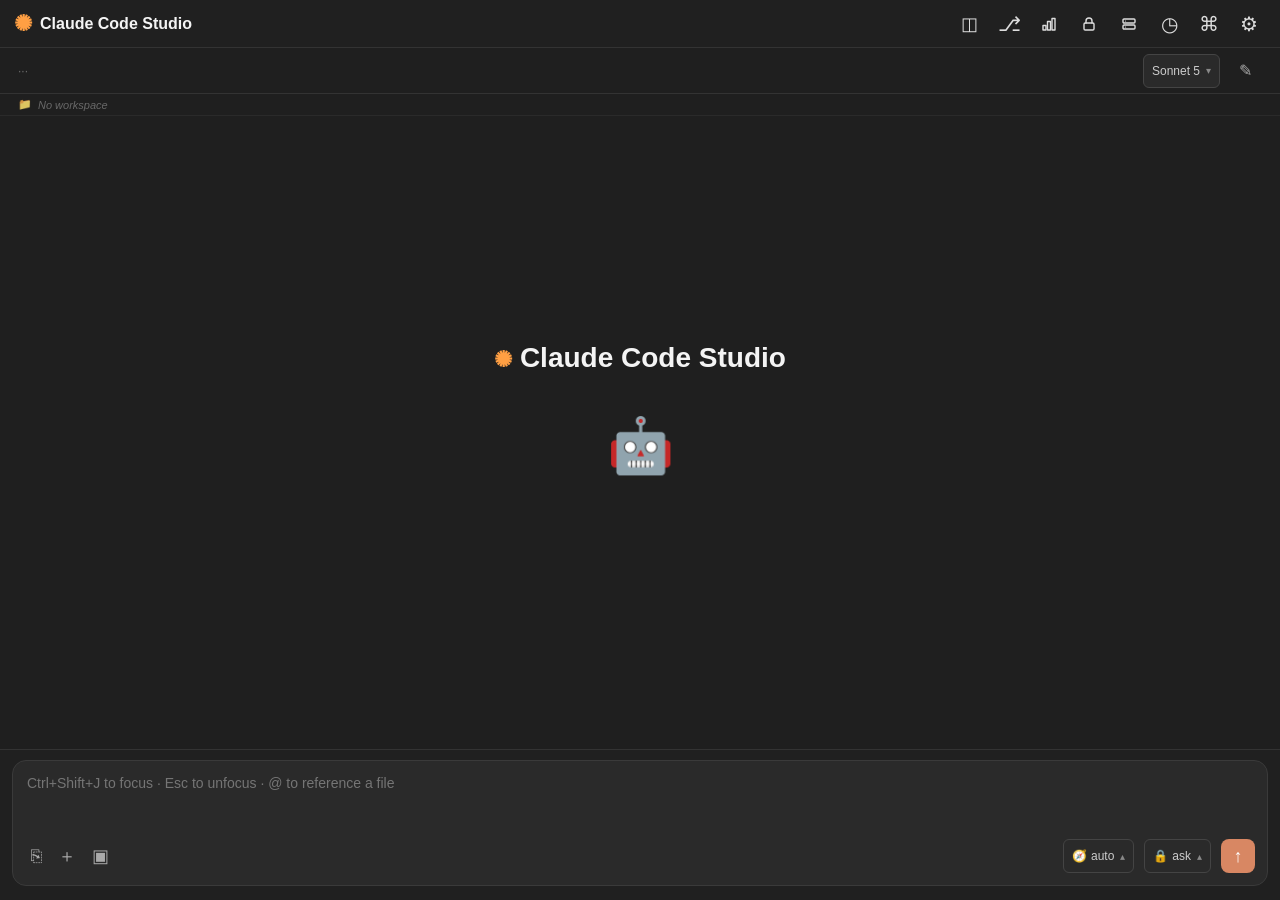
==== ClaudeStudioExtension/Ui/index.html @ 0216c27f "feat(editor+ui): editor action submenu and background-task checks Two user-requested features (issue" ====
﻿<!DOCTYPE html>
<html>
<head>
    <meta charset="utf-8" />
    <title>Claude Code Studio</title>
    <link rel="stylesheet" href="styles.css" />
    <link rel="stylesheet" href="highlight.css" />
</head>

<body>
    <div class="app">
        <div class="topbar">
            <div class="brand">
                <span class="logo">✺</span>
                <span>Claude Code Studio</span>
            </div>

            <div class="topbar-right">
                <div class="actions">
                    <button class="action-btn" id="btn-layout" title="Toggle layout" onclick="toggleLayout()">◫</button>
                    <button class="action-btn" id="btn-diff" title="Git diff" onclick="openDiffModal()">⎇</button>
                    <button class="action-btn" id="btn-usage" title="Usage & cost" onclick="openUsageWindow()">
                        <svg viewBox="0 0 16 16" width="16" height="16" fill="none" stroke="currentColor" stroke-width="1.4" stroke-linejoin="round">
                            <rect x="2" y="9.5"  width="3" height="4.5"/>
                            <rect x="6.5" y="5.5" width="3" height="8.5"/>
                            <rect x="11" y="2.5" width="3" height="11.5"/>
                        </svg>
                    </button>
                    <button class="action-btn" id="btn-trusted" title="Trusted workspaces" onclick="openTrustedWorkspacesModal()">
                        <svg viewBox="0 0 16 16" width="16" height="16" fill="none" stroke="currentColor" stroke-width="1.4" stroke-linecap="round" stroke-linejoin="round">
                            <rect x="3" y="7" width="10" height="7" rx="1.2"/>
                            <path d="M 5 7 V 5 a 3 3 0 0 1 6 0 V 7"/>
                        </svg>
                    </button>
                    <button class="action-btn" id="btn-mcp" title="MCP servers" onclick="openMcpWindow()">
                        <svg viewBox="0 0 16 16" width="16" height="16" fill="none" stroke="currentColor" stroke-width="1.4" stroke-linecap="round" stroke-linejoin="round">
                            <rect x="2" y="3" width="12" height="4" rx="1"/>
                            <rect x="2" y="9" width="12" height="4" rx="1"/>
                            <circle cx="4.5" cy="5" r="0.6" fill="currentColor" stroke="none"/>
                            <circle cx="4.5" cy="11" r="0.6" fill="currentColor" stroke="none"/>
                        </svg>
                    </button>
                    <div class="cmd-wrap" id="history-wrap">
                        <button class="action-btn" title="Session history" onclick="toggleHistory()">◷</button>
                        <div class="cmd-menu" id="history-menu">
                            <div class="cmd-section history-section-header">
                                <span>Previous sessions</span>
                                <span class="history-count" id="history-count"></span>
                            </div>
                            <div class="history-filter">
                                <input type="text" id="history-search" placeholder="Filter…" oninput="filterHistory()" />
                                <label class="history-toggle">
                                    <input type="checkbox" id="history-show-all" onchange="onShowAllToggle()" />
                                    <span>all projects</span>
                                </label>
                            </div>
                            <div id="history-list"><div class="cmd-item" style="color:#555;font-family:inherit">Loading…</div></div>
                            <div class="history-footer" id="history-footer"></div>
                        </div>
                    </div>
                </div>
                <div class="cmd-wrap" id="cmd-wrap">
                    <button class="cmd-trigger" title="Commands" onclick="toggleCmdMenu()">⌘</button>
                    <div class="cmd-menu" id="cmd-menu">
                        <div class="cmd-section">Built-in</div>
                        <div class="cmd-item" onclick="runCommand('/model')">/model</div>
                        <div class="cmd-item" onclick="runCommand('/usage')">/usage</div>
                        <div class="cmd-item" onclick="runCommand('/compact')">/compact</div>
                        <div class="cmd-item" onclick="runCommand('/review')">/review</div>
                        <div class="cmd-item" onclick="runCommand('/clear')">/clear</div>
                        <div id="project-cmds" style="display:none">
                            <div class="cmd-divider"></div>
                            <div class="cmd-section">Project commands</div>
                            <div id="project-cmd-list" class="slash-cmd-list"></div>
                        </div>
                        <div id="user-cmds" style="display:none">
                            <div class="cmd-divider"></div>
                            <div class="cmd-section">User commands</div>
                            <div id="user-cmd-list" class="slash-cmd-list"></div>
                        </div>
                        <div id="skill-cmds" style="display:none">
                            <div class="cmd-divider"></div>
                            <div class="cmd-section">Skills</div>
                            <div id="skill-cmd-list" class="slash-cmd-list"></div>
                        </div>
                        <div class="cmd-divider"></div>
                        <div class="cmd-section">Local</div>
                        <div class="cmd-item" onclick="requestContextUsage()">◔ Context usage</div>
                        <div class="cmd-item" onclick="requestMcpStatus()">🔌 MCP status</div>
                        <div class="cmd-item" onclick="requestBuildErrors()">🔨 Send build errors</div>
                        <div class="cmd-item" onclick="checkBackgroundTasks()">⏱ Check background tasks</div>
                        <div class="cmd-item" onclick="requestDoctor()">🩺 Doctor</div>
                        <div class="cmd-item" onclick="reauthenticate()">🔑 Re-authenticate…</div>
                        <div class="cmd-item" onclick="openSideQuestionCard()">💬 Side question</div>
                        <div class="cmd-item" onclick="exportChatToMarkdown()">⤓ Export to Markdown</div>
                        <div class="cmd-divider"></div>
                        <div class="cmd-section">Custom</div>
                        <div id="custom-cmd-list"></div>
                        <div class="cmd-item cmd-add" onclick="openAddCommand()">＋ Add command…</div>
                    </div>
                </div>
                <div class="cmd-wrap" id="settings-wrap">
                    <button class="cmd-trigger" title="Settings" onclick="toggleSettings()">⚙</button>
                    <div class="cmd-menu settings-menu" id="settings-menu">
                        <div class="settings-search-wrap">
                            <input type="text" id="settings-search" class="settings-input settings-search" placeholder="Search settings…"
                                oninput="filterSettings()"
                                onkeydown="if(event.key==='Escape'&&this.value){event.stopPropagation();this.value='';filterSettings();}" />
                            <button type="button" class="settings-input-clear settings-search-clear" title="Clear" onclick="clearSettingsSearch()">✕</button>
                        </div>
                        <div class="settings-search-empty" id="settings-search-empty" hidden>No matching settings</div>
                        <div class="cmd-section">Appearance</div>
                        <div class="settings-row">
                            <span class="settings-label">
                                Theme
                                <span class="info-icon" title="Chat theme. Auto follows the Visual Studio theme; Dark/Light force one regardless of VS.">ⓘ</span>
                            </span>
                            <select id="theme-override" class="settings-select" onchange="setThemeOverride(this.value)">
                                <option value="auto">Auto (follow VS)</option>
                                <option value="dark">Dark</option>
                                <option value="light">Light</option>
                            </select>
                        </div>
                        <div class="settings-row">
                            <span class="settings-label">
                                Accent color
                                <span class="info-icon" title="Accent used for buttons, links and highlights across the chat. ↶ restores the default.">ⓘ</span>
                            </span>
                            <div class="settings-color-group">
                                <input type="color" id="accent-custom" class="settings-color" oninput="setAccentCustom(this.value)" />
                                <button type="button" class="settings-color-reset" title="Reset to default" onclick="resetAccent()">↶</button>
                            </div>
                        </div>
                        <div class="cmd-divider"></div>
                        <div class="cmd-section">Chat</div>
                        <div class="settings-row">
                            <span class="settings-label">
                                Auto-resume last session
                                <span class="info-icon" title="When the chat reloads (tab switch, VS restart), automatically resume the most recent session for this workspace.">ⓘ</span>
                            </span>
                            <label class="toggle">
                                <input type="checkbox" id="auto-resume-toggle" onchange="setAutoResume(this.checked)" />
                                <span class="toggle-track"></span>
                            </label>
                        </div>
                        <div class="settings-row">
                            <span class="settings-label">
                                Send with Enter
                                <span class="info-icon" title="On: Enter sends, Shift+Enter inserts a newline. Off: Enter inserts a newline, Shift+Enter sends.">ⓘ</span>
                            </span>
                            <label class="toggle">
                                <input type="checkbox" id="send-enter-toggle" checked onchange="setSendWithEnter(this.checked)" />
                                <span class="toggle-track"></span>
                            </label>
                        </div>
                        <div class="settings-row">
                            <span class="settings-label">
                                Auto-include attachments
                                <span class="info-icon" title="When on, attached files are sent to Claude automatically, skipping the per-file 'read this file?' confirmation. You can still drop one with its × chip before sending.">ⓘ</span>
                            </span>
                            <label class="toggle">
                                <input type="checkbox" id="auto-attach-toggle" onchange="setAutoIncludeAttachments(this.checked)" />
                                <span class="toggle-track"></span>
                            </label>
                        </div>
                        <div class="settings-row">
                            <span class="settings-label">
                                Sound when input needed
                                <span class="info-icon" title="Plays a sound whenever claude is blocked waiting on you — a permission prompt or a question.">ⓘ</span>
                            </span>
                            <label class="toggle">
                                <input type="checkbox" id="sound-input-toggle" onchange="setSoundOnInput(this.checked)" />
                                <span class="toggle-track"></span>
                            </label>
                        </div>
                        <div class="settings-row">
                            <span class="settings-label">
                                Sound when turn ends
                                <span class="info-icon" title="Plays a soft sound when a turn finishes while the tool window is hidden.">ⓘ</span>
                            </span>
                            <label class="toggle">
                                <input type="checkbox" id="sound-done-toggle" onchange="setSoundOnDone(this.checked)" />
                                <span class="toggle-track"></span>
                            </label>
                        </div>
                        <div class="settings-row effort-row">
                            <span class="settings-label">
                                Auto-save before send
                                <span class="info-icon" title="Save documents before each send: none = never, active = the active document only, all = all open documents.">ⓘ</span>
                            </span>
                            <span class="effort-value-label" id="autosave-label">active</span>
                        </div>
                        <div class="effort-slider-wrap">
                            <input type="range" class="effort-slider" id="autosave-slider" min="0" max="2" step="1" value="1" />
                            <div class="effort-ticks">
                                <span>none</span><span>active</span><span>all</span>
                            </div>
                        </div>
                        <div class="settings-row">
                            <span class="settings-label">
                                Auto-send build errors
                                <span class="info-icon" title="When a Visual Studio build finishes with errors, automatically send them to Claude to fix. Skipped while a turn is running; an identical error set is not re-sent twice in a row. The ⌘ menu has an on-demand version that always works.">ⓘ</span>
                            </span>
                            <label class="toggle">
                                <input type="checkbox" id="build-errors-toggle" onchange="setAutoSendBuildErrors(this.checked)" />
                                <span class="toggle-track"></span>
                            </label>
                        </div>
                        <div class="settings-row">
                            <span class="settings-label">
                                Auto-check background tasks (seconds)
                                <span class="info-icon" title="Every N seconds, automatically ask Claude to check and report its background tasks. Blank or 0 = Manual (use the ⌘ menu's 'Check background tasks' instead). Only runs while the chat is idle, the composer is empty, and a background task has actually been started this session. The CLI has no completion event, so it keeps checking until you clear the chat or set this back to Manual. Each check is a full turn and costs tokens.">ⓘ</span>
                            </span>
                        </div>
                        <div class="settings-input-wrap">
                            <input type="text" inputmode="numeric" id="bgcheck-interval-input" class="settings-input" placeholder="Manual"
                                oninput="setBgCheckInterval(this.value)"
                                onkeydown="if(event.key==='Enter'){event.preventDefault();this.blur();}" />
                            <button type="button" class="settings-input-clear" title="Clear" onclick="clearBgCheckInterval()">✕</button>
                        </div>
                        <div class="cmd-divider"></div>
                        <div class="cmd-section">Display</div>
                        <div class="settings-row">
                            <span class="settings-label">
                                Show tokens
                                <span class="info-icon" title="Show token usage (input/output) under each response.">ⓘ</span>
                            </span>
                            <label class="toggle">
                                <input type="checkbox" id="tokens-toggle" checked onchange="setShowTokens(this.checked)" />
                                <span class="toggle-track"></span>
                            </label>
                        </div>
                        <div class="settings-row">
                            <span class="settings-label">
                                Show token estimate
                                <span class="info-icon" title="This is an approximate token cost for the message before sending. It's just a heuristic simulation (chars / 3.5 or 5) and may differ from the actual value charged by the API.">ⓘ</span>
                            </span>
                            <label class="toggle">
                                <input type="checkbox" id="token-estimate-toggle" onchange="setShowTokenEstimate(this.checked)" />
                                <span class="toggle-track"></span>
                            </label>
                        </div>
                        <div class="settings-row">
                            <span class="settings-label">
                                Response log
                                <span class="info-icon" title="Detail of the ⏱ line appended after each response: full = duration + tools + tokens, simple = total duration, none = off.">ⓘ</span>
                            </span>
                        </div>
                        <input type="hidden" id="timing-select" value="simple" />
                        <div class="timing-options">
                            <div class="timing-opt" data-value="full" onclick="setTimingMode(this)">
                                <span class="timing-opt-name">full</span>
                                <span class="timing-opt-ex">⏱ 1.2s · 3 tools · 2k tok</span>
                            </div>
                            <div class="timing-opt" data-value="simple" onclick="setTimingMode(this)">
                                <span class="timing-opt-name">simple</span>
                                <span class="timing-opt-ex">⏱ total: 1.2s</span>
                            </div>
                            <div class="timing-opt" data-value="none" onclick="setTimingMode(this)">
                                <span class="timing-opt-name">none</span>
                                <span class="timing-opt-ex">no log</span>
                            </div>
                        </div>
                        <div class="settings-row" style="padding-top:6px">
                            <span class="settings-label">Time unit</span>
                            <div class="unit-toggle">
                                <button class="unit-btn" id="unit-ms" onclick="setTimeUnit('ms')">ms</button>
                                <button class="unit-btn" id="unit-s" onclick="setTimeUnit('s')">s</button>
                            </div>
                        </div>
                        <div class="cmd-divider"></div>
                        <div class="cmd-section">Claude Code</div>
                        <div class="settings-row">
                            <span class="settings-label">
                                Co-author commits
                                <span class="info-icon" title="Add Claude's Co-Authored-By trailer to commits and the attribution line to PR descriptions. Turn off to omit them. Applies to new/restarted sessions.">ⓘ</span>
                            </span>
                            <label class="toggle">
                                <input type="checkbox" id="coauthored-toggle" checked onchange="setCoAuthoredBy(this.checked)" />
                                <span class="toggle-track"></span>
                            </label>
                        </div>
                        <div class="settings-row">
                            <span class="settings-label">
                                Auto-compact context
                                <span class="info-icon" title="Automatically compact the conversation when the context window fills. Applies to new/restarted sessions.">ⓘ</span>
                            </span>
                            <label class="toggle">
                                <input type="checkbox" id="autocompact-toggle" checked onchange="setAutoCompact(this.checked)" />
                                <span class="toggle-track"></span>
                            </label>
                        </div>
                        <div class="settings-row">
                            <span class="settings-label">
                                Transcript retention (days)
                                <span class="info-icon" title="How many days claude keeps chat transcripts before automatic cleanup. Leave blank for the default (30). Applies to new/restarted sessions.">ⓘ</span>
                            </span>
                            <input type="number" id="cleanup-days-input" class="settings-number" min="1" placeholder="30" oninput="setCleanupDays(this.value)" />
                        </div>
                        <div class="settings-row">
                            <span class="settings-label">
                                Permission rules
                                <span class="info-icon" title="Auto-decide tool permissions with claude-style rules like Bash(git *). Allow skips the prompt, deny blocks the tool, ask always prompts. Rules apply from the next message.">ⓘ</span>
                            </span>
                            <button type="button" class="settings-manage-btn" onclick="openPermRulesModal()">Manage…</button>
                        </div>
                        <div class="settings-row">
                            <span class="settings-label">
                                Unanswered permission
                                <span class="info-icon" title="How long a permission prompt waits before it is denied for you. The default holds the turn while you decide, up to one hour — one hour is the ceiling because past that the underlying CLI hook would let the tool run unapproved, so it is a hard limit, not a soft one. A shorter timeout denies sooner; cancelling the turn always releases it immediately.">ⓘ</span>
                            </span>
                            <select id="perm-timeout-select" class="settings-select" onchange="setPermissionTimeout(this.value)">
                                <option value="0">Wait for answer (max 1 hour)</option>
                                <option value="3">Deny after 3 min</option>
                                <option value="10">Deny after 10 min</option>
                                <option value="30">Deny after 30 min</option>
                            </select>
                        </div>
                        <div class="settings-row">
                            <span class="settings-label">
                                CLI path
                                <span class="info-icon" title="Full path to claude.exe (or its folder) when it isn't on your PATH — custom installs. Leave blank to auto-detect. Applies to new/restarted sessions.">ⓘ</span>
                            </span>
                        </div>
                        <div class="settings-input-wrap">
                            <input type="text" id="cli-path-input" class="settings-input" placeholder="Auto (PATH + standard locations)" oninput="setCliPath(this.value)" />
                            <button type="button" class="settings-input-clear" title="Clear" onclick="clearCliPath()">✕</button>
                        </div>
                        <div class="settings-row">
                            <span class="settings-label">
                                Fallback model
                                <span class="info-icon" title="Automatically retry on this model when the primary one is overloaded or unavailable. Applies to new/restarted sessions.">ⓘ</span>
                            </span>
                            <select id="fallback-model-select" class="settings-select" onchange="setFallbackModel(this.value)">
                                <option value="">Off</option>
                                <option value="claude-sonnet-5">Sonnet 5</option>
                                <option value="claude-sonnet-4-6">Sonnet 4.6</option>
                                <option value="claude-opus-4-8">Opus 4.8</option>
                                <option value="claude-fable-5">Fable 5</option>
                                <option value="claude-haiku-4-5-20251001">Haiku 4.5</option>
                            </select>
                        </div>
                        <div class="settings-row">
                            <span class="settings-label">
                                Subagent detail
                                <span class="info-icon" title="How much of a subagent's (Task/Agent tool) work to show live under its chip while it runs. Off: just the chip. Simple: a one-line status. Full: thinking, text, and its own tool calls, nested.">ⓘ</span>
                            </span>
                            <select id="subagent-detail-select" class="settings-select" onchange="setSubagentDetail(this.value)">
                                <option value="off">Off</option>
                                <option value="simple">Simple</option>
                                <option value="full">Full</option>
                            </select>
                        </div>
                        <div class="cmd-divider"></div>
                        <div class="cmd-section">Workspace</div>
                        <div class="settings-row">
                            <span class="settings-label">
                                Working directory
                                <span class="info-icon" title="Folder where claude runs. Leave blank to auto-resolve (solution → open folder → active document). Saved per solution — switching solutions won't carry it over. Changing it restarts the session.">ⓘ</span>
                            </span>
                            <div class="inline-toggle-wrap">
                                <span class="inline-toggle-label">Show</span>
                                <label class="toggle" title="Show working directory bar">
                                    <input type="checkbox" id="cwdbar-toggle" checked onchange="setShowCwdbar(this.checked)" />
                                    <span class="toggle-track"></span>
                                </label>
                            </div>
                        </div>
                        <div class="settings-input-wrap">
                            <input type="text" id="working-dir-input" class="settings-input" placeholder="Auto (solution directory)" oninput="setWorkingDirectory(this.value)" />
                            <button type="button" class="settings-input-clear" title="Clear" onclick="clearWorkingDirectory()">✕</button>
                        </div>

                        <div class="settings-row">
                            <span class="settings-label">
                                Titlebar name
                                <span class="info-icon" title="What the titlebar shows next to the plan. Auto picks the first available: organization → account name → email.">ⓘ</span>
                            </span>
                            <select id="account-info-source" class="settings-select" onchange="setAccountInfoSource(this.value)">
                                <option value="auto">Auto (cascade)</option>
                                <option value="account">Account name</option>
                                <option value="organization">Organization</option>
                                <option value="email">Email</option>
                                <option value="custom">Custom</option>
                            </select>
                        </div>
                        <div class="settings-input-wrap">
                            <input type="text" id="display-name-input" class="settings-input" placeholder="Custom name (used when 'Custom' is selected or as cascade fallback)" oninput="setDisplayName(this.value)" />
                            <button type="button" class="settings-input-clear" title="Clear" onclick="clearDisplayName()">✕</button>
                        </div>
                        <div class="settings-row">
                            <span class="settings-label">
                                Status line command
                                <span class="info-icon" title="Command run in the working directory whose first lines show in a bar under the header — e.g. git status -sb. Refreshes after each turn. Leave blank to disable.">ⓘ</span>
                            </span>
                        </div>
                        <div class="settings-input-wrap">
                            <input type="text" id="status-line-input" class="settings-input" placeholder="git status -sb" oninput="setStatusLineCommand(this.value)" />
                            <button type="button" class="settings-input-clear" title="Clear" onclick="clearStatusLineCommand()">✕</button>
                        </div>

                        <div class="cmd-divider"></div>
                        <div class="cmd-section">Cost limits</div>
                        <div class="settings-row">
                            <span class="settings-label">
                                Cost limit warning ($)
                                <span class="info-icon" title="Show a warning when the estimated cost of the current session or day crosses these USD values. Leave blank to disable.">ⓘ</span>
                            </span>
                        </div>
                        <div class="cost-limits-row">
                            <label class="cost-limit-field">
                                <span>Session</span>
                                <div class="cost-limit-input-wrap">
                                    <input type="text" inputmode="decimal" id="cost-session-input" class="settings-input" placeholder="off"
                                        oninput="setCostLimit('session', this.value)"
                                        onblur="formatCostLimitInput(this)"
                                        onkeydown="if(event.key==='Enter'){event.preventDefault();this.blur();}" />
                                    <button type="button" class="cost-input-clear" title="Clear" onclick="clearCostLimit('session')">✕</button>
                                </div>
                            </label>
                            <label class="cost-limit-field">
                                <span>Day</span>
                                <div class="cost-limit-input-wrap">
                                    <input type="text" inputmode="decimal" id="cost-daily-input" class="settings-input" placeholder="off"
                                        oninput="setCostLimit('daily', this.value)"
                                        onblur="formatCostLimitInput(this)"
                                        onkeydown="if(event.key==='Enter'){event.preventDefault();this.blur();}" />
                                    <button type="button" class="cost-input-clear" title="Clear" onclick="clearCostLimit('daily')">✕</button>
                                </div>
                            </label>
                        </div>
                        <div class="settings-row">
                            <span class="settings-label">
                                Block sending when reached
                                <span class="info-icon" title="While a limit is exceeded, also block sending new messages instead of only warning.">ⓘ</span>
                            </span>
                            <label class="toggle">
                                <input type="checkbox" id="cost-block-toggle" onchange="setCostBlock(this.checked)" />
                                <span class="toggle-track"></span>
                            </label>
                        </div>
                        <div class="settings-row">
                            <span class="settings-label">
                                Hard budget per session ($)
                                <span class="info-icon" title="CLI-enforced (--max-budget-usd): unlike the warning above, this actually ends the session once claude's own tracked spend crosses it. Leave blank to disable.">ⓘ</span>
                            </span>
                        </div>
                        <div class="settings-input-wrap">
                            <input type="text" inputmode="decimal" id="max-budget-input" class="settings-input" placeholder="off"
                                oninput="setMaxBudget(this.value)"
                                onkeydown="if(event.key==='Enter'){event.preventDefault();this.blur();}" />
                            <button type="button" class="settings-input-clear" title="Clear" onclick="clearMaxBudget()">✕</button>
                        </div>
                        <div class="cmd-divider"></div>
                        <div class="settings-row">
                            <span class="settings-label">
                                Reset settings
                                <span class="info-icon" title="Restore every setting in this panel to its default, including permission rules, cost limits and per-solution working directories. Prompt history and session data are kept; the chat view reloads.">ⓘ</span>
                            </span>
                            <button type="button" class="settings-manage-btn" onclick="resetSettingsToDefaults()">Reset…</button>
                        </div>

                        <div class="about-section">
                            <div class="about-name"><span class="logo">✺</span> Claude Code Studio</div>
                            <div class="about-meta">v— · wluisdev</div>
                            <div class="about-desc">Claude Code integration for Visual Studio 2022</div>
                        </div>
                    </div>
                </div>
            </div>
        </div>

        <div class="titlebar">
            <span id="account-info" class="account-info account-info-loading" title="">···</span>
            <div class="titlebar-right">
                <!-- Hidden native select stays as the single source of truth for the
                     model id — send payload, caption, /model card and localStorage all
                     read/write it. The visible control is the effort-style button. -->
                <select class="model-select" hidden>
                    <option value="claude-sonnet-5"           title="Sonnet 5 · claude-sonnet-5">Sonnet 5</option>
                    <option value="claude-sonnet-4-6"         title="Sonnet 4.6 · claude-sonnet-4-6">Sonnet 4.6</option>
                    <option value="claude-opus-5"             title="Opus 5 · claude-opus-5">Opus 5</option>
                    <option value="claude-opus-4-8"           title="Opus 4.8 · claude-opus-4-8">Opus 4.8</option>
                    <option value="opusplan"                  title="Opus Plan · opusplan — Opus while planning, Sonnet for execution">Opus Plan</option>
                    <option value="claude-fable-5"            title="Fable 5 · claude-fable-5">Fable 5</option>
                    <option value="claude-haiku-4-5-20251001" title="Haiku 4.5 · claude-haiku-4-5-20251001">Haiku 4.5</option>
                </select>
                <div class="model-control" id="model-control">
                    <button type="button" class="effort-btn" id="model-btn" onclick="toggleModelPopup()" title="Model">
                        <span id="model-btn-label">Sonnet 5</span>
                        <span class="effort-btn-caret">▾</span>
                    </button>
                    <div class="permission-popup model-popup" id="model-popup" hidden></div>
                </div>
                <button class="new-chat" title="New chat">✎</button>
            </div>
        </div>

        <div class="cwdbar cwdbar-empty" id="cwdbar" onclick="copyCwd()" title="">
            <span class="cwdbar-icon">📁</span>
            <span class="cwdbar-path" id="cwdbar-path">No workspace</span>
            <span class="cwdbar-presence" id="cwdbar-presence" hidden></span>
        </div>

        <div class="statusbar" id="statusbar" style="display:none" title="">
            <span class="statusbar-icon">▸</span>
            <span class="statusbar-text" id="statusbar-text"></span>
        </div>

        <div class="content">
            <div id="find-bar" class="find-bar">
                <input type="text" id="find-input" placeholder="Find in chat…" />
                <span id="find-count" class="find-count">0/0</span>
                <button class="find-btn" onclick="findPrev()" title="Previous (Shift+Enter)">▲</button>
                <button class="find-btn" onclick="findNext()" title="Next (Enter)">▼</button>
                <button class="find-btn" onclick="closeFindBar()" title="Close (Esc)">✕</button>
            </div>
            <button class="scroll-bottom" id="btn-scroll-bottom" title="Scroll to bottom" onclick="scrollToBottom()">↓</button>
            <div id="messages" class="messages">

                <div class="welcome">

                    <div class="hero">
                        <span class="logo">✺</span>
                        Claude Code Studio
                    </div>

                    <div class="bot">🤖</div>


</div>

            </div>
        </div>

        <!-- Active interactive cards (pending question, context usage) dock here
             so they never scroll away with the transcript; resolved cards move
             back into the chat flow. -->
        <div class="pinned-dock" id="pinned-dock" hidden></div>

        <div class="cost-warning" id="cost-warning" style="display:none">
            <span class="cost-warning-icon">⚠</span>
            <span class="cost-warning-text" id="cost-warning-text"></span>
            <button class="notice-close" onclick="dismissCostWarning()">×</button>
        </div>

        <div class="splitter" id="splitter" title="Drag to resize composer"></div>

        <div class="composer">
            <div id="attachments" class="attachments"></div>
            <div class="input">
                <div class="cmd-autocomplete" id="cmd-autocomplete"></div>
                <div class="cmd-autocomplete at-autocomplete" id="at-autocomplete"></div>
                <textarea placeholder="Ctrl+Shift+J to focus · Esc to unfocus · @ to reference a file"></textarea>

                <div class="composer-actions">
                    <div class="left-buttons">
                        <button class="composer-btn" id="btn-paste" title="Paste from clipboard">⎘</button>
                        <button class="composer-btn" id="btn-file" title="Add file">＋</button>
                        <button class="composer-btn" id="btn-selection" title="Insert editor selection">▣</button>
                    </div>

                    <div class="right-buttons">
                        <span class="history-hint" id="history-hint" hidden></span>
                        <span class="token-estimate" id="token-estimate" title="Approximate input tokens"></span>
                        <div class="effort-control" id="effort-control">
                            <button type="button" class="effort-btn" id="effort-btn" onclick="toggleEffortPopup()" title="Reasoning effort">
                                <span id="effort-btn-icon">🧭</span>
                                <span id="effort-btn-label">auto</span>
                                <span class="effort-btn-caret">▴</span>
                            </button>
                            <div class="effort-popup" id="effort-popup" hidden>
                                <input type="range" class="effort-popup-slider" id="effort-popup-slider" min="0" max="5" step="1" value="0" />
                                <div class="effort-popup-ticks">
                                    <span>auto</span><span>low</span><span>med</span><span>high</span><span>xhigh</span><span>max</span>
                                </div>
                            </div>
                        </div>
                        <div class="permission-control" id="permission-control">
                            <button type="button" class="effort-btn" id="permission-btn" onclick="togglePermissionPopup()" title="Permission mode">
                                <span id="permission-btn-icon">🔒</span>
                                <span id="permission-btn-label">ask</span>
                                <span class="effort-btn-caret">▴</span>
                            </button>
                            <div class="permission-popup" id="permission-popup" hidden>
                                <button type="button" class="permission-item" data-value="ask" onclick="setPermission('ask')" title="ask — Claude default"><span>🔒</span><span>ask</span></button>
                                <button type="button" class="permission-item" data-value="plan" onclick="setPermission('plan')" title="plan — plans only"><span>📋</span><span>plan</span></button>
                                <button type="button" class="permission-item" data-value="dontAsk" onclick="setPermission('dontAsk')" title="dontAsk — read-only: reads/searches run freely, all edits/writes are blocked (not prompted, refused)"><span>🔕</span><span>dontAsk</span></button>
                                <button type="button" class="permission-item" data-value="yolo" onclick="setPermission('yolo')" title="yolo — skips ALL permission prompts (dangerous)"><span>⚡</span><span>yolo</span></button>
                            </div>
                        </div>
                        <button class="send" id="btn-send">↑</button>
                    </div>
                </div>
            </div>
        </div>
    </div>

    <div class="cmd-modal-overlay" id="usage-modal-overlay" onclick="if(event.target===this)closeUsageModal()">
        <div class="cmd-modal usage-modal">
            <div class="usage-modal-header">
                <h3>Usage</h3>
                <button class="usage-modal-close" onclick="closeUsageModal()">×</button>
            </div>
            <div class="usage-raw" id="usage-raw"><span class="usage-loading">Running /usage…</span></div>
            <div class="usage-divider"></div>
            <div class="usage-session">
                <div class="usage-session-label">Session total</div>
                <div class="usage-session-values" id="usage-session-values">—</div>
            </div>
        </div>
    </div>

    <div class="cmd-modal-overlay" id="diff-modal-overlay" onclick="if(event.target===this)closeDiffModal()">
        <div class="cmd-modal diff-modal">
            <div class="usage-modal-header">
                <h3>⎇ Git Diff</h3>
                <button class="usage-modal-close" onclick="closeDiffModal()">×</button>
            </div>
            <div class="diff-stat" id="diff-stat"></div>
            <div class="diff-body" id="diff-body"><span class="usage-loading">Running git diff…</span></div>
        </div>
    </div>

    <div class="cmd-modal-overlay" id="tool-diff-modal-overlay" onclick="if(event.target===this)closeToolDiffModal()">
        <div class="cmd-modal diff-modal">
            <div class="diff-modal-header">
                <div class="diff-modal-title">
                    <div class="diff-modal-path" id="diff-modal-path"></div>
                    <div class="diff-modal-subtitle" id="diff-modal-subtitle"></div>
                </div>
                <div class="diff-modal-header-actions">
                    <button class="diff-modal-vs-btn" id="tool-diff-modal-vs" onclick="openVsDiff(toolDiffModalFile, toolDiffModalTool)">Abrir no VS</button>
                    <button class="diff-modal-close" onclick="closeToolDiffModal()">×</button>
                </div>
            </div>
            <div class="diff-modal-body" id="diff-modal-body"></div>
        </div>
    </div>

    <div class="cmd-modal-overlay" id="perm-modal-overlay" onclick="if(event.target===this)permissionDeny('dismissed')">
        <div class="cmd-modal perm-modal">
            <div class="perm-modal-header">
                <span class="perm-modal-icon">🔒</span>
                <div class="perm-modal-title">
                    <div class="perm-modal-eyebrow">Permission requested</div>
                    <div class="perm-modal-tool" id="perm-modal-tool">Tool</div>
                </div>
            </div>
            <div class="perm-modal-cwd" id="perm-modal-cwd" hidden>
                <span class="perm-modal-cwd-icon">📁</span>
                <span class="perm-modal-cwd-path" id="perm-modal-cwd-path"></span>
            </div>
            <pre class="perm-modal-input" id="perm-modal-input"></pre>
            <div class="cmd-modal-buttons perm-modal-buttons">
                <button class="perm-deny" onclick="permissionDeny()">Deny</button>
                <button class="perm-allow-session" onclick="permissionAllowSession()">Allow for session</button>
                <button class="perm-allow" onclick="permissionAllow()">Allow</button>
            </div>
        </div>
    </div>

    <div class="cmd-modal-overlay" id="trust-modal-overlay">
        <div class="cmd-modal trust-modal">
            <div class="trust-modal-header">
                <span class="trust-modal-icon">⚠</span>
                <div class="trust-modal-title">
                    <div class="trust-modal-eyebrow">Untrusted workspace</div>
                    <div class="trust-modal-headline">Do you trust the files in this folder?</div>
                </div>
            </div>
            <div class="trust-modal-path-row">
                <span class="trust-modal-path-icon">📁</span>
                <span class="trust-modal-path" id="trust-modal-path"></span>
            </div>
            <div class="trust-modal-warning" id="trust-modal-warning" hidden>
                <span class="trust-modal-warning-icon">⚠️</span>
                <span class="trust-modal-warning-text" id="trust-modal-warning-text"></span>
            </div>
            <div class="trust-modal-body">
                Claude will be able to read, modify, and execute code in this folder
                on your behalf. Trust it only if you wrote the code yourself or
                obtained it from a source you trust.
            </div>
            <div class="trust-modal-parent" id="trust-modal-parent-row" hidden>
                Parent: <span id="trust-modal-parent-path"></span>
            </div>
            <div class="cmd-modal-buttons trust-modal-buttons">
                <button class="trust-deny" onclick="trustDeny()">Don't trust</button>
                <button class="trust-parent" id="trust-parent-btn" onclick="trustParent()">Trust parent</button>
                <button class="trust-allow" onclick="trustAllow()">Trust</button>
            </div>
        </div>
    </div>

    <div class="cmd-modal-overlay" id="perm-rules-overlay">
        <div class="cmd-modal perm-rules-modal">
            <div class="trust-modal-header">
                <span class="trust-modal-icon">🛡️</span>
                <div>
                    <div class="trust-modal-eyebrow">Permission rules</div>
                    <div class="trust-modal-headline">Auto-decide tool permissions</div>
                </div>
            </div>
            <div class="perm-rules-body">
                <div class="perm-rules-hint">
                    Rules use claude's format: <code>Tool</code> or <code>Tool(specifier)</code>.
                    Deny wins over ask; ask wins over allow. Rules apply from the next message.
                    <b>The tool name must match exactly</b> — on Windows a shell command usually
                    arrives as <code>PowerShell</code>, not <code>Bash</code>. The Output window
                    logs <code>tool_use: &lt;name&gt;</code> for every call, and
                    <code>permission auto: … — allowed by rule: …</code> whenever a rule decides one.
                </div>
                <details class="perm-rules-examples" id="perm-rules-examples" open
                         ontoggle="togglePermExamples(this.open)">
                    <summary class="perm-rules-examples-title">Examples — click one to fill the box</summary>
                    <div class="perm-rules-examples-grid">
                    <button type="button" class="perm-rules-example" onclick="fillPermRule('allow','PowerShell(git status)')">
                        <code>PowerShell(git status)</code><span>one exact command</span></button>
                    <button type="button" class="perm-rules-example" onclick="fillPermRule('allow','PowerShell(git *)')">
                        <code>PowerShell(git *)</code><span>any git command</span></button>
                    <button type="button" class="perm-rules-example" onclick="fillPermRule('allow','Bash(npm run test:*)')">
                        <code>Bash(npm run test:*)</code><span>prefix — npm run test and anything after</span></button>
                    <button type="button" class="perm-rules-example" onclick="fillPermRule('allow','Read')">
                        <code>Read</code><span>a whole tool, no specifier</span></button>
                    <button type="button" class="perm-rules-example" onclick="fillPermRule('allow','mcp__testeLocal__soma')">
                        <code>mcp__server__tool</code><span>one MCP tool, full name</span></button>
                    <button type="button" class="perm-rules-example" onclick="fillPermRule('allow','PowerShell')">
                        <code>PowerShell</code><span>every call of that tool — no <code>*</code> needed</span></button>
                    <button type="button" class="perm-rules-example" onclick="fillPermRule('deny','PowerShell(git push*)')">
                        <code>PowerShell(git push*)</code><span>good candidate for Deny</span></button>
                    </div>
                </details>
                <div class="perm-rules-group">
                    <div class="perm-rules-group-title">✅ Allow — run without asking</div>
                    <div class="perm-rules-list" id="perm-rules-allow"></div>
                    <div class="perm-rules-add">
                        <input type="text" id="perm-rules-input-allow" placeholder="PowerShell(git *)"
                            onkeydown="if(event.key==='Enter'){event.preventDefault();addPermRule('allow');}" />
                        <button type="button" onclick="addPermRule('allow')">Add</button>
                    </div>
                    <div class="perm-rules-error" id="perm-rules-error-allow" hidden></div>
                </div>
                <div class="perm-rules-group">
                    <div class="perm-rules-group-title">❓ Ask — always prompt</div>
                    <div class="perm-rules-list" id="perm-rules-ask"></div>
                    <div class="perm-rules-add">
                        <input type="text" id="perm-rules-input-ask" placeholder="PowerShell(git push*)"
                            onkeydown="if(event.key==='Enter'){event.preventDefault();addPermRule('ask');}" />
                        <button type="button" onclick="addPermRule('ask')">Add</button>
                    </div>
                    <div class="perm-rules-error" id="perm-rules-error-ask" hidden></div>
                </div>
                <div class="perm-rules-group">
                    <div class="perm-rules-group-title">⛔ Deny — block the tool</div>
                    <div class="perm-rules-list" id="perm-rules-deny"></div>
                    <div class="perm-rules-add">
                        <input type="text" id="perm-rules-input-deny" placeholder="PowerShell(rm *)"
                            onkeydown="if(event.key==='Enter'){event.preventDefault();addPermRule('deny');}" />
                        <button type="button" onclick="addPermRule('deny')">Add</button>
                    </div>
                    <div class="perm-rules-error" id="perm-rules-error-deny" hidden></div>
                </div>
            </div>
            <div class="cmd-modal-buttons">
                <button class="trust-deny" onclick="closePermRulesModal()">Close</button>
            </div>
        </div>
    </div>

    <div class="cmd-modal-overlay" id="trusted-workspaces-overlay">
        <div class="cmd-modal trusted-workspaces-modal">
            <div class="trust-modal-header">
                <span class="trust-modal-icon">🔒</span>
                <div>
                    <div class="trust-modal-eyebrow">Trusted workspaces</div>
                    <div class="trust-modal-headline">Folders Claude can run code in</div>
                </div>
            </div>
            <div class="trusted-workspaces-modal-body">
                <div id="trusted-workspaces-list" class="trusted-workspaces-list">
                    <div class="trusted-workspaces-empty">No trusted workspaces yet.</div>
                </div>
            </div>
            <div class="cmd-modal-buttons trusted-workspaces-buttons">
                <button class="trust-deny" onclick="closeTrustedWorkspacesModal()">Close</button>
            </div>
        </div>
    </div>

    <div class="cmd-modal-overlay" id="signin-overlay">
        <div class="cmd-modal signin-modal">
            <div class="signin-header">
                <span class="signin-icon">🔑</span>
                <div class="signin-title">
                    <div class="signin-eyebrow">Sign in to Claude</div>
                    <div class="signin-headline">Complete the steps in the terminal</div>
                </div>
            </div>
            <ol class="signin-steps">
                <li>A terminal window opened with <code>claude login</code>.</li>
                <li>It will print a URL — open it in your browser.</li>
                <li>Authorize and copy the code back.</li>
                <li>Paste the code into the terminal and press Enter.</li>
            </ol>
            <div class="signin-status">
                <span class="signin-spinner"></span>
                <span>Waiting for sign-in to complete…</span>
            </div>
            <div class="cmd-modal-buttons signin-buttons">
                <button class="trust-deny" onclick="closeSigninOverlay()">Close</button>
            </div>
        </div>
    </div>

    <div class="cmd-modal-overlay" id="mcp-trust-modal-overlay">
        <div class="cmd-modal mcp-trust-modal">
            <div class="trust-modal-header">
                <span class="trust-modal-icon">🔌</span>
                <div class="trust-modal-title">
                    <div class="trust-modal-eyebrow">MCP servers awaiting trust</div>
                    <div class="trust-modal-headline">Approve servers before claude loads them</div>
                </div>
            </div>
            <div class="trust-modal-body">
                Each MCP server below can run code on your machine or talk to a remote
                endpoint. Tick the ones you recognize and trust — they're saved to
                <code>trusted-mcp-servers.json</code>. Unchecked ones get skipped for
                this VS session only, so the prompt stops looping. Disable a server in
                the MCP panel if you want to block it from loading entirely.
            </div>
            <div class="mcp-trust-list" id="mcp-trust-list"></div>
            <div class="mcp-trust-actions">
                <label class="mcp-trust-select-all">
                    <span>Select all</span>
                    <input type="checkbox" id="mcp-trust-select-all" onchange="mcpTrustToggleAll(this.checked)" />
                </label>
            </div>
            <div class="cmd-modal-buttons trust-modal-buttons">
                <button class="trust-deny" onclick="mcpTrustCancel()" title="Don't trust or remember; just stop asking this VS session">Skip for this session</button>
                <button class="trust-allow" id="mcp-trust-submit" onclick="mcpTrustSubmit()" title="Trust checked, skip unchecked for this session">Apply</button>
            </div>
        </div>
    </div>

    <div class="cmd-modal-overlay" id="cmd-modal-overlay" onclick="if(event.target===this)closeAddCommand()">
        <div class="cmd-modal">
            <h3>Add command</h3>
            <label>Name (shown in menu)</label>
            <input id="cmd-modal-name" placeholder="E.g. Code Review" onkeydown="if(event.key==='Enter')document.getElementById('cmd-modal-cmd').focus()" />
            <label>Command (sent to Claude)</label>
            <input id="cmd-modal-cmd" placeholder="E.g. /review" onkeydown="if(event.key==='Enter')saveNewCommand()" />
            <div class="cmd-modal-buttons">
                <button onclick="closeAddCommand()">Cancel</button>
                <button class="btn-primary" onclick="saveNewCommand()">Add</button>
            </div>
        </div>
    </div>

    <script src="highlight.min.js"></script>
    <script src="app.js"></script>
</body>
</html>
---- ClaudeStudioExtension/Ui/styles.css ----
* {
    box-sizing: border-box;
}

:root {
    /* Brand accent — used across user bubble, send button, hover states, borders,
       links, inline code text. JS overrides this property at runtime when the
       user picks "Follow VS" or "Custom" in settings; default falls back to
       the orange brand color. Light-theme override below provides a darker
       variant for better contrast on light backgrounds. */
    --accent: #d88763;
    /* Dim/secondary text. Was a hardcoded #555 scattered across text rules —
       too dark against the dark background. Light theme keeps a darker gray
       for contrast on light backgrounds. Border/scrollbar #555s are separate
       and intentionally not tied to this token. */
    --text-dim: #888;
}
html.light-theme {
    --accent: #b05c35;
    --text-dim: #666;
}

body {
    margin: 0;
    background: #1f1f1f;
    color: #f4f4f4;
    font-family: Segoe UI, Arial, sans-serif;
    height: 100vh;
    overflow: hidden;
}

.app {
    height: 100vh;
    display: flex;
    flex-direction: column;
}

.topbar {
    height: 48px;
    display: flex;
    align-items: center;
    justify-content: space-between;
    padding: 0 14px;
    border-bottom: 1px solid #333;
    background: #202020;
}

.brand {
    display: flex;
    align-items: center;
    gap: 8px;
    font-size: 16px;
    font-weight: 600;
}

.logo {
    color: #ff9f43;
    font-size: 22px;
}

.topbar-right {
    display: flex;
    align-items: center;
    gap: 6px;
}

.actions {
    display: flex;
    gap: 6px;
    color: #ddd;
    font-size: 18px;
    align-items: center;
}

.action-btn {
    background: none;
    border: none;
    color: #ddd;
    font-size: 18px;
    cursor: pointer;
    padding: 0;
    width: 34px;
    height: 34px;
    border-radius: 6px;
    line-height: 1;
    display: flex;
    align-items: center;
    justify-content: center;
}

.action-btn:hover { background: #333; color: #fff; }

.action-btn.active {
    color: var(--accent);
}

#btn-layout.active {
    color: #ddd;
}


/* Compact layout */
.app.compact .titlebar { display: none; }

.cmd-wrap {
    position: relative;
}

.cmd-trigger {
    background: none;
    border: none;
    color: #ddd;
    font-size: 15px;
    cursor: pointer;
    padding: 0;
    width: 34px;
    height: 34px;
    border-radius: 6px;
    line-height: 1;
    display: flex;
    align-items: center;
    justify-content: center;
}

.cmd-trigger:hover { background: #333; color: #fff; }

#btn-diff,
#history-wrap .action-btn,
#cmd-wrap .cmd-trigger,
#settings-wrap .cmd-trigger { font-size: 20px; }

#btn-permission { font-size: 16px; }

.cmd-menu {
    display: none;
    position: absolute;
    right: 0;
    top: calc(100% + 8px);
    background: #252525;
    border: 1px solid #3a3a3a;
    border-radius: 8px;
    padding: 4px 0;
    min-width: 180px;
    z-index: 100;
    box-shadow: 0 4px 16px rgba(0,0,0,0.4);
}

.cmd-menu.open { display: block; }

.settings-menu {
    min-width: 220px;
    padding: 8px 3px;
    max-height: calc(100vh - 60px);
    overflow-y: auto;
    scrollbar-width: thin;
    scrollbar-color: #3a3a3a transparent;
}

/* ── Settings search ──────────────────────────────────────────
   Sticky filter box at the top of the ⚙ panel. Negative margins swallow the
   menu's own padding so the pinned bar spans the full menu width with an
   opaque background while the rows scroll underneath. */
.settings-search-wrap {
    position: sticky;
    top: -8px;
    z-index: 2;
    background: #252525;
    margin: -8px -3px 4px;
    padding: 8px 10px 6px;
}

.settings-search {
    width: 100%;
}

/* Same ✕ as the other settings inputs; the sticky wrap's top padding pushes
   the input down, so the 50% anchor lands above the field — nudge the ✕ down
   to sit centered on the input (tuned visually, rodada 8). The descendant
   selector is required: .settings-input-clear sets margin-top -2px much later
   in the file, and at equal specificity that rule would win. */
.settings-search-wrap .settings-search-clear {
    margin-top: 2px;
}

.settings-search-empty {
    font-size: 12px;
    color: var(--text-dim);
    padding: 8px 14px;
}

html.light-theme .settings-search-wrap { background: #f0f0f0; }
.settings-menu::-webkit-scrollbar { width: 6px; }
.settings-menu::-webkit-scrollbar-track { background: transparent; }
.settings-menu::-webkit-scrollbar-thumb { background: #3a3a3a; border-radius: 3px; }
.settings-menu::-webkit-scrollbar-thumb:hover { background: #555; }
html.light-theme .settings-menu { scrollbar-color: #c0c0c0 transparent; }
html.light-theme .settings-menu::-webkit-scrollbar-thumb { background: #c0c0c0; }
html.light-theme .settings-menu::-webkit-scrollbar-thumb:hover { background: #a0a0a0; }

.settings-row {
    display: flex;
    align-items: center;
    justify-content: space-between;
    padding: 6px 14px;
    gap: 12px;
}

.settings-label {
    font-size: 12px;
    color: #aaa;
    white-space: nowrap;
}

.settings-select {
    background: #2a2a2a;
    border: 1px solid #444;
    color: #ccc;
    font-size: 12px;
    padding: 3px 6px;
    border-radius: 6px;
    cursor: pointer;
    outline: none;
}

.settings-number {
    background: #2a2a2a;
    border: 1px solid #444;
    color: #ccc;
    font-size: 12px;
    padding: 3px 6px;
    border-radius: 6px;
    width: 64px;
    outline: none;
}
.settings-number:focus { border-color: var(--accent); }

.settings-color {
    background: #2a2a2a;
    border: 1px solid #444;
    width: 40px;
    height: 22px;
    border-radius: 6px;
    cursor: pointer;
    padding: 1px;
    outline: none;
}
.settings-color-group {
    display: flex;
    align-items: center;
    gap: 6px;
}
.settings-color-reset {
    background: transparent;
    border: 1px solid #444;
    color: #aaa;
    font-size: 13px;
    width: 22px;
    height: 22px;
    line-height: 1;
    border-radius: 6px;
    cursor: pointer;
    padding: 0;
}
.settings-color-reset:hover {
    color: #ddd;
    border-color: #666;
}

.settings-select:hover { border-color: var(--accent); }

.toggle {
    position: relative;
    display: inline-block;
    width: 32px;
    height: 18px;
    cursor: pointer;
    flex-shrink: 0;
}

.toggle input {
    opacity: 0;
    width: 0;
    height: 0;
    position: absolute;
}

.toggle-track {
    position: absolute;
    inset: 0;
    background: #3a3a3a;
    border-radius: 18px;
    transition: background 0.2s;
}

.toggle-track::after {
    content: "";
    position: absolute;
    width: 12px;
    height: 12px;
    left: 3px;
    top: 3px;
    background: #888;
    border-radius: 50%;
    transition: transform 0.2s, background 0.2s;
}

.toggle input:checked + .toggle-track { background: #3d2a1e; }
.toggle input:checked + .toggle-track::after { transform: translateX(14px); background: var(--accent); }

.usage-modal {
    width: 360px;
}

.usage-modal-header {
    display: flex;
    align-items: center;
    justify-content: space-between;
    margin-bottom: 12px;
}

.usage-modal-header h3 {
    margin: 0;
    font-size: 14px;
    font-weight: 600;
    color: #eee;
}

.usage-modal-close {
    position: absolute;
    top: 8px;
    right: 8px;
    width: 28px;
    height: 28px;
    background: transparent;
    border: none;
    color: #888;
    font-size: 18px;
    cursor: pointer;
    padding: 0;
    line-height: 1;
    border-radius: 5px;
    display: flex;
    align-items: center;
    justify-content: center;
    transition: background 0.15s, color 0.15s;
}

.usage-modal-close:hover {
    background: #3a3a3a;
    color: #fff;
}

html.light-theme .usage-modal-close { color: #777; }
html.light-theme .usage-modal-close:hover { background: #ddd; color: #000; }

.usage-raw {
    font-size: 12px;
    color: #bbb;
    font-family: monospace;
    white-space: pre-wrap;
    line-height: 1.6;
    max-height: 200px;
    overflow-y: auto;
    background: #1a1a1a;
    border: 1px solid #333;
    border-radius: 6px;
    padding: 10px 12px;
}

.usage-loading { color: var(--text-dim); font-style: italic; }

.usage-divider {
    border-top: 1px solid #333;
    margin: 12px 0;
}

.usage-session-label {
    font-size: 10px;
    color: var(--text-dim);
    text-transform: uppercase;
    letter-spacing: 0.06em;
    margin-bottom: 6px;
}

.usage-session-values {
    font-size: 13px;
    color: #ccc;
    font-family: monospace;
}

.about-section {
    padding: 8px 14px 10px;
}

.about-name {
    font-size: 13px;
    font-weight: 600;
    color: #ddd;
    display: flex;
    align-items: center;
    gap: 6px;
    margin-bottom: 3px;
}

.about-meta {
    font-size: 11px;
    color: var(--text-dim);
    font-family: monospace;
    margin-bottom: 4px;
}

.about-desc {
    font-size: 11px;
    color: var(--text-dim);
}

.unit-toggle {
    display: flex;
    border: 1px solid #444;
    border-radius: 6px;
    overflow: hidden;
}

.unit-btn {
    background: none;
    border: none;
    color: #888;
    font-size: 11px;
    font-family: monospace;
    padding: 3px 10px;
    cursor: pointer;
    line-height: 1;
}

.unit-btn:hover { color: #ccc; }

.unit-btn.active {
    background: var(--accent);
    color: white;
}

.effort-row { margin-bottom: 2px; }

.effort-value-label {
    font-size: 12px;
    color: var(--accent);
    font-family: monospace;
}

.effort-slider-wrap {
    padding: 2px 14px 10px;
}

.effort-slider {
    width: 100%;
    -webkit-appearance: none;
    appearance: none;
    height: 4px;
    border-radius: 2px;
    background: #3a3a3a;
    outline: none;
    cursor: pointer;
}

.effort-slider::-webkit-slider-thumb {
    -webkit-appearance: none;
    appearance: none;
    width: 14px;
    height: 14px;
    border-radius: 50%;
    background: var(--accent);
    cursor: pointer;
    border: none;
}

.effort-slider::-moz-range-thumb {
    width: 14px;
    height: 14px;
    border-radius: 50%;
    background: var(--accent);
    cursor: pointer;
    border: none;
}

.effort-ticks {
    display: flex;
    justify-content: space-between;
    margin-top: 5px;
}

.effort-ticks span {
    font-size: 10px;
    color: var(--text-dim);
    font-family: monospace;
}

.timing-options {
    display: flex;
    flex-direction: column;
    padding: 2px 0 6px;
}

.timing-opt {
    display: flex;
    align-items: center;
    justify-content: space-between;
    padding: 2px 14px;
    cursor: pointer;
    gap: 10px;
}

.timing-opt:hover { background: #333; }

.timing-opt-active .timing-opt-name {
    color: var(--accent);
}

.timing-opt-name {
    font-size: 12px;
    color: #ccc;
    white-space: nowrap;
}

.timing-opt-ex {
    font-size: 11px;
    color: var(--text-dim);
    font-family: monospace;
    white-space: nowrap;
}

.cmd-section {
    font-size: 10px;
    font-weight: 600;
    color: var(--text-dim);
    padding: 6px 12px 2px;
    text-transform: uppercase;
    letter-spacing: 0.06em;
}

.cmd-item {
    padding: 7px 14px;
    font-size: 13px;
    color: #ccc;
    cursor: pointer;
    font-family: monospace;
}

.cmd-item:hover { background: #333; color: #fff; }

.cmd-add {
    font-family: inherit;
    color: #888;
    font-size: 12px;
}

.cmd-add:hover { color: var(--accent); background: #2a2a2a; }

.cmd-divider {
    border-top: 1px solid #333;
    margin: 4px 0;
}

.cmd-custom-item {
    display: flex;
    align-items: center;
    justify-content: space-between;
}

.cmd-custom-remove {
    background: none;
    border: none;
    color: var(--text-dim);
    cursor: pointer;
    font-size: 14px;
    padding: 0 4px;
    line-height: 1;
}

.cmd-custom-remove:hover { color: #ff6b6b; }

.cmd-modal-overlay {
    display: none;
    position: fixed;
    inset: 0;
    background: rgba(0,0,0,0.5);
    z-index: 200;
    align-items: center;
    justify-content: center;
}

.cmd-modal-overlay.open { display: flex; }

.cmd-modal {
    position: relative;
    background: #252525;
    border: 1px solid #3a3a3a;
    border-radius: 10px;
    padding: 20px;
    width: 320px;
}

.cmd-modal h3 {
    margin: 0 0 14px;
    font-size: 14px;
    font-weight: 600;
    color: #eee;
}

.cmd-modal label {
    display: block;
    font-size: 12px;
    color: #aaa;
    margin-bottom: 4px;
}

.cmd-modal input {
    width: 100%;
    background: #2a2a2a;
    border: 1px solid #444;
    border-radius: 6px;
    color: #eee;
    font-size: 13px;
    padding: 6px 10px;
    margin-bottom: 12px;
    outline: none;
    box-sizing: border-box;
}

.cmd-modal input:focus { border-color: var(--accent); }

.cmd-modal-buttons {
    display: flex;
    gap: 8px;
    justify-content: flex-end;
}

.cmd-modal-buttons button {
    padding: 5px 16px;
    border-radius: 6px;
    border: 1px solid #555;
    cursor: pointer;
    font-size: 13px;
    background: #333;
    color: #ddd;
}

.cmd-modal-buttons .btn-primary {
    background: var(--accent);
    border-color: var(--accent);
    color: white;
}

.cmd-modal-buttons .btn-primary:hover { background: #c4734f; }

.perm-modal {
    width: 420px;
    max-width: calc(100vw - 40px);
}

.perm-modal-header {
    display: flex;
    align-items: center;
    gap: 12px;
    margin-bottom: 12px;
}

.perm-modal-icon {
    font-size: 22px;
    line-height: 1;
}

.perm-modal-title {
    flex: 1;
    min-width: 0;
}

.perm-modal-eyebrow {
    font-size: 11px;
    color: #aaa;
    text-transform: uppercase;
    letter-spacing: 0.06em;
}

.perm-modal-tool {
    font-size: 15px;
    font-weight: 600;
    color: #eee;
    font-family: Consolas, Menlo, monospace;
}

.perm-modal-cwd {
    display: flex;
    align-items: center;
    gap: 6px;
    margin: 0 0 10px;
    padding: 6px 10px;
    background: #1e1e1e;
    border: 1px solid #3a3a3a;
    border-radius: 6px;
    font-family: Consolas, Menlo, monospace;
    font-size: 11px;
    color: #bbb;
    word-break: break-all;
}

.perm-modal-cwd-icon {
    font-size: 12px;
    line-height: 1;
    flex-shrink: 0;
}

.perm-modal-cwd-path {
    min-width: 0;
    flex: 1;
}

.perm-modal-input {
    background: #1e1e1e;
    border: 1px solid #3a3a3a;
    border-radius: 6px;
    color: #ddd;
    font-family: Consolas, Menlo, monospace;
    font-size: 12px;
    padding: 10px 12px;
    margin: 0 0 14px;
    max-height: 260px;
    overflow: auto;
    white-space: pre-wrap;
    word-break: break-word;
}

.perm-modal-buttons .perm-allow {
    background: #2f7d4f;
    border-color: #2f7d4f;
    color: white;
}

.perm-modal-buttons .perm-allow:hover { background: #266a42; }

.perm-modal-buttons .perm-deny {
    background: #8a3232;
    border-color: #8a3232;
    color: white;
}

.perm-modal-buttons .perm-deny:hover { background: #732828; }

.perm-modal-buttons .perm-allow-session {
    background: #2f5d7d;
    border-color: #2f5d7d;
    color: white;
}

.perm-modal-buttons .perm-allow-session:hover { background: #264e69; }

html.light-theme .perm-modal-eyebrow { color: #666; }
html.light-theme .perm-modal-tool { color: #111; }
html.light-theme .perm-modal-input {
    background: #f7f7f7;
    border-color: #ddd;
    color: #222;
}

html.light-theme .perm-modal-cwd {
    background: #f7f7f7;
    border-color: #ddd;
    color: #555;
}

#history-menu {
    min-width: 280px;
    max-height: min(420px, calc(100vh - 80px));
    display: none;
    flex-direction: column;
}

#history-menu.open { display: flex; }

.history-section-header {
    display: flex;
    align-items: center;
    justify-content: space-between;
    gap: 8px;
}
.history-count {
    color: #888;
    font-size: 10px;
    font-weight: normal;
    font-family: inherit;
}
.history-footer {
    padding: 5px 10px 7px;
    border-top: 1px solid #2c2c2c;
    color: #888;
    font-size: 10px;
    font-family: inherit;
    user-select: none;
    word-break: break-all;
}

.history-filter {
    display: flex;
    align-items: center;
    gap: 8px;
    padding: 6px 10px 8px;
    border-bottom: 1px solid #2c2c2c;
}
.history-filter #history-search {
    flex: 1;
    background: #1e1e1e;
    border: 1px solid #3a3a3a;
    border-radius: 3px;
    color: #ddd;
    padding: 3px 7px;
    font-size: 11px;
    font-family: inherit;
    outline: none;
}
.history-filter #history-search:focus { border-color: var(--accent); }
.history-toggle {
    display: flex;
    align-items: center;
    gap: 4px;
    color: #888;
    font-size: 11px;
    cursor: pointer;
    user-select: none;
    white-space: nowrap;
}
.history-toggle input { margin: 0; cursor: pointer; }

.history-hint {
    color: #888;
    font-size: 10px;
    font-family: inherit;
    margin-right: 8px;
    user-select: none;
}
html.light-theme .history-hint { color: #777; }

.history-empty { color: #888; font-family: inherit; }
.history-empty a { color: var(--accent); text-decoration: none; }
.history-empty a:hover { text-decoration: underline; }

html.light-theme .history-filter { border-bottom-color: #ddd; }
html.light-theme .history-filter #history-search {
    background: #f7f7f7;
    border-color: #ddd;
    color: #222;
}
html.light-theme .history-toggle { color: #555; }
html.light-theme .history-empty { color: #666; }
html.light-theme .history-empty a { color: var(--accent); }
html.light-theme .history-count { color: #777; }
html.light-theme .history-footer {
    border-top-color: #ddd;
    color: #666;
}

#history-list {
    overflow-y: auto;
    flex: 1;
}

#history-list::-webkit-scrollbar { width: 6px; }
#history-list::-webkit-scrollbar-thumb { background: #444; border-radius: 6px; }
#history-list::-webkit-scrollbar-track { background: transparent; }

.history-item { font-family: inherit; }

.history-preview {
    font-size: 12px;
    color: #ccc;
    white-space: nowrap;
    overflow: hidden;
    text-overflow: ellipsis;
    max-width: 240px;
}

.history-date {
    font-size: 10px;
    color: var(--text-dim);
    margin-top: 2px;
}

.titlebar {
    height: 46px;
    display: flex;
    align-items: center;
    justify-content: space-between;
    padding: 0 18px;
    font-size: 18px;
    font-weight: 600;
    border-bottom: 1px solid #333;
}

.titlebar-right {
    display: flex;
    align-items: center;
    gap: 8px;
}

.account-info {
    overflow: hidden;
    text-overflow: ellipsis;
    white-space: nowrap;
    min-width: 0;
    flex: 1 1 auto;
    margin-right: 12px;
    font-size: 12px;
    font-weight: 400;
}

.account-info-loading {
    opacity: 0.35;
}

.account-info-muted {
    color: #777;
}

.account-info-clickable {
    cursor: pointer;
    text-decoration: underline;
    text-decoration-color: rgba(120, 120, 120, 0.4);
    text-underline-offset: 2px;
}

.account-info-clickable:hover {
    color: #cba98c;
    text-decoration-color: rgba(203, 169, 140, 0.7);
}

.account-info-plan {
    color: #a87056;
}

.cwdbar {
    display: flex;
    align-items: center;
    gap: 6px;
    padding: 4px 18px;
    height: 22px;
    font-size: 11px;
    color: #888;
    border-bottom: 1px solid #2a2a2a;
    cursor: pointer;
    user-select: none;
    transition: background 0.15s ease, color 0.15s ease;
}

/* Presence segment (U4): pushed to the right edge, amber while waiting. */
.cwdbar-presence {
    margin-left: auto;
    color: #d8a054;
    white-space: nowrap;
    overflow: hidden;
    text-overflow: ellipsis;
    max-width: 45%;
}

.cwdbar:hover {
    background: #262626;
    color: #b8b8b8;
}

.cwdbar-icon {
    flex: 0 0 auto;
    opacity: 0.85;
}

.cwdbar-path {
    overflow: hidden;
    text-overflow: ellipsis;
    white-space: nowrap;
    min-width: 0;
    flex: 1 1 auto;
}

.cwdbar-empty .cwdbar-path {
    font-style: italic;
    opacity: 0.7;
}

.cwdbar-override-tag {
    opacity: 0.55;
    margin-left: 2px;
    font-size: 10px;
}

.cwdbar-untrusted-tag {
    margin-left: 4px;
    font-size: 10px;
    color: #d88763;
    font-weight: 500;
}

html.light-theme .cwdbar-untrusted-tag { color: #b86040; }

.inline-toggle-wrap {
    display: flex;
    align-items: center;
    gap: 6px;
}

.inline-toggle-label {
    font-size: 11px;
    color: #999;
}

.cwdbar-copied {
    background: #2b3a2b !important;
    color: #b8d8b8 !important;
}

/* ── Trust workspace modal ─────────────────────────────────── */
.trust-modal {
    width: 460px;
    max-width: calc(100vw - 40px);
}

.trust-modal-header {
    display: flex;
    align-items: center;
    gap: 12px;
    margin-bottom: 14px;
}

.trust-modal-icon {
    font-size: 28px;
    line-height: 1;
    color: #d88763;
}

.trust-modal-title { flex: 1; min-width: 0; }

.trust-modal-eyebrow {
    font-size: 10px;
    font-weight: 600;
    color: #d88763;
    text-transform: uppercase;
    letter-spacing: 0.08em;
}

.trust-modal-headline {
    font-size: 15px;
    font-weight: 600;
    color: #eee;
    margin-top: 2px;
}

.trust-modal-path-row {
    display: flex;
    align-items: center;
    gap: 8px;
    padding: 10px 12px;
    background: #2a2a2a;
    border-radius: 6px;
    margin-bottom: 12px;
    min-width: 0;
}

.trust-modal-path-icon { flex: 0 0 auto; }

.trust-modal-path {
    font-family: Consolas, Menlo, monospace;
    font-size: 12px;
    color: #d6d6d6;
    overflow: hidden;
    text-overflow: ellipsis;
    white-space: nowrap;
    min-width: 0;
    flex: 1 1 auto;
}

.trust-modal-warning {
    display: flex;
    gap: 8px;
    align-items: flex-start;
    background: rgba(220, 120, 40, 0.12);
    border: 1px solid rgba(220, 120, 40, 0.45);
    border-radius: 6px;
    padding: 8px 10px;
    margin-bottom: 12px;
    font-size: 12px;
    line-height: 1.4;
    color: #f0c89a;
}

.trust-modal-warning[hidden] { display: none; }

.signin-modal { max-width: 460px; }

.signin-header {
    display: flex;
    gap: 12px;
    align-items: flex-start;
    margin-bottom: 12px;
}

.signin-icon { font-size: 22px; line-height: 1; }

.signin-title { flex: 1 1 auto; }

.signin-eyebrow {
    font-size: 10px;
    text-transform: uppercase;
    letter-spacing: 0.08em;
    color: #cba98c;
    margin-bottom: 2px;
}

.signin-headline {
    font-size: 14px;
    font-weight: 600;
    color: #ddd;
}

.signin-steps {
    margin: 0 0 12px 0;
    padding-left: 22px;
    font-size: 12px;
    line-height: 1.6;
    color: #b0b0b0;
}

.signin-steps code {
    background: rgba(255,255,255,0.06);
    padding: 1px 5px;
    border-radius: 3px;
    font-size: 11.5px;
    font-family: Consolas, Menlo, monospace;
}

.signin-status {
    display: flex;
    align-items: center;
    gap: 8px;
    font-size: 12px;
    color: #888;
    margin-bottom: 12px;
}

.signin-spinner {
    width: 12px;
    height: 12px;
    border: 2px solid rgba(203, 169, 140, 0.3);
    border-top-color: #cba98c;
    border-radius: 50%;
    animation: signin-spin 0.9s linear infinite;
    flex: 0 0 auto;
}

@keyframes signin-spin {
    to { transform: rotate(360deg); }
}

.signin-buttons {
    justify-content: flex-end;
}

html.light-theme .signin-headline { color: #333; }
html.light-theme .signin-steps { color: #555; }
html.light-theme .signin-eyebrow { color: #8a4a10; }
html.light-theme .signin-status { color: #666; }
html.light-theme .signin-steps code {
    background: rgba(0,0,0,0.06);
}

.trust-modal-warning-icon {
    font-size: 14px;
    line-height: 1.2;
    flex: 0 0 auto;
}

.trust-modal-warning-text {
    flex: 1 1 auto;
}

html.light-theme .trust-modal-warning {
    background: rgba(220, 120, 40, 0.10);
    border-color: rgba(180, 90, 20, 0.55);
    color: #8a4a10;
}

.trust-modal-body {
    font-size: 12px;
    color: #b0b0b0;
    line-height: 1.5;
    margin-bottom: 12px;
}

.trust-modal-parent {
    font-size: 11px;
    color: #888;
    margin-bottom: 12px;
    font-family: Consolas, Menlo, monospace;
}

.trust-modal-parent span { color: #aaa; }

.trust-modal-buttons {
    display: flex;
    gap: 8px;
    justify-content: flex-end;
}

.trust-modal-buttons button {
    padding: 7px 14px;
    border-radius: 5px;
    font-size: 12px;
    font-weight: 500;
    border: 1px solid transparent;
    cursor: pointer;
}

.trust-deny {
    background: transparent;
    color: #bbb;
    border-color: #555;
}

.trust-deny:hover { background: #4a2a2a; color: #ffb8b8; border-color: #804040; }

.trust-parent {
    background: #2a2a2a;
    color: #ddd;
    border-color: #555;
}

.trust-parent:hover { background: #3a3a3a; color: #fff; border-color: #777; }

.trust-allow {
    background: #d88763;
    color: white;
    border-color: #d88763;
}

.trust-allow:hover { background: #c4734f; border-color: #c4734f; }

/* Light theme */
html.light-theme .trust-modal-path-row { background: #f0f0f0; }
html.light-theme .trust-modal-path { color: #333; }
html.light-theme .trust-modal-body { color: #555; }
html.light-theme .trust-modal-parent { color: #888; }
html.light-theme .trust-modal-headline { color: #1e1e1e; }
html.light-theme .trust-deny { color: #555; border-color: #c8c8c8; }
html.light-theme .trust-deny:hover { background: #e6e6e6; color: #000; }
html.light-theme .trust-parent { background: #ebebeb; color: #333; border-color: #c8c8c8; }
html.light-theme .trust-parent:hover { background: #ddd; color: #000; }

/* ── MCP trust modal ──────────────────────────────────────── */
.mcp-trust-modal {
    width: 560px;
    max-width: calc(100vw - 40px);
}

.mcp-trust-list {
    max-height: 320px;
    overflow-y: auto;
    border: 1px solid #333;
    border-radius: 6px;
    background: #1a1a1a;
    margin-bottom: 10px;
}

.mcp-trust-item {
    display: flex;
    align-items: center;
    flex-wrap: nowrap;
    gap: 10px;
    padding: 6px 14px 6px 10px;
    border-bottom: 1px solid #2a2a2a;
    cursor: pointer;
}

.mcp-trust-item:last-child { border-bottom: none; }

.mcp-trust-item:hover { background: #232323; }

.mcp-trust-item input[type="checkbox"] {
    flex: 0 0 16px;
    flex-shrink: 0;
    cursor: pointer;
    margin: 0 0 0 auto;
    padding: 0;
    accent-color: var(--accent, #d88763);
    width: 16px;
    height: 16px;
}

.mcp-trust-item-body {
    flex: 1 1 0;
    min-width: 0;
    overflow: hidden;
}

.mcp-trust-item-head {
    min-width: 0;
}

.mcp-trust-item-head {
    display: flex;
    align-items: center;
    gap: 6px;
    margin-bottom: 3px;
}

.mcp-trust-item-name {
    font-weight: 600;
    color: #eee;
    font-size: 13px;
}

.mcp-trust-chip {
    font-size: 9px;
    font-weight: 600;
    text-transform: uppercase;
    letter-spacing: 0.05em;
    padding: 2px 6px;
    border-radius: 3px;
    background: #2a2a2a;
    color: #aaa;
}

.mcp-trust-chip-scope { background: #3a3a4a; color: #aab; }
.mcp-trust-chip-transport { background: #2a3a2a; color: #aba; }

.mcp-trust-item-summary {
    font-family: Consolas, Menlo, monospace;
    font-size: 11px;
    color: #999;
    overflow: hidden;
    text-overflow: ellipsis;
    white-space: nowrap;
}

.mcp-trust-actions {
    margin-bottom: 12px;
    padding: 0 4px;
}

.mcp-trust-select-all {
    display: inline-flex;
    align-items: center;
    flex-wrap: nowrap;
    gap: 4px;
    font-size: 11px;
    color: #999;
    cursor: pointer;
    white-space: nowrap;
    width: fit-content;
}

.mcp-trust-select-all > span {
    flex: 0 0 auto;
    margin: 0;
    padding: 0;
}

.mcp-trust-select-all > input {
    flex: 0 0 auto;
    margin: 0;
    padding: 0;
    accent-color: var(--accent, #d88763);
    width: 14px;
    height: 14px;
}

.mcp-trust-select-all input { cursor: pointer; }

/* Light theme */
html.light-theme .mcp-trust-list { background: #fafafa; border-color: #d8d8d8; }
html.light-theme .mcp-trust-item { border-bottom-color: #ebebeb; }
html.light-theme .mcp-trust-item:hover { background: #ececec; }
html.light-theme .mcp-trust-item-name { color: #1e1e1e; }
html.light-theme .mcp-trust-chip { background: #e8e8e8; color: #555; }
html.light-theme .mcp-trust-chip-scope { background: #dfe0ef; color: #556; }
html.light-theme .mcp-trust-chip-transport { background: #dfeadf; color: #565; }
html.light-theme .mcp-trust-item-summary { color: #666; }
html.light-theme .mcp-trust-select-all { color: #666; }

.model-select,
.effort-select,
.timing-select {
    background: #2a2a2a;
    border: 1px solid #444;
    color: #ccc;
    font-size: 12px;
    padding: 3px 4px;
    border-radius: 6px;
    cursor: pointer;
    outline: none;
    height: 34px;
}

.model-select:hover,
.effort-select:hover,
.timing-select:hover {
    border-color: var(--accent);
}

.new-chat {
    background: none;
    border: none;
    color: #aaa;
    font-size: 16px;
    cursor: pointer;
    padding: 0;
    width: 34px;
    height: 34px;
    border-radius: 6px;
    line-height: 1;
    display: flex;
    align-items: center;
    justify-content: center;
}

.new-chat:hover {
    background: #333;
    color: #fff;
}

.content {
    flex: 1;
    min-height: 0;
    display: flex;
    flex-direction: column;
    overflow: hidden;
}

.hero {
    font-size: 28px;
    font-weight: 700;
    margin-bottom: 70px;
}

.bot {
    font-size: 54px;
    margin-bottom: 22px;
}

.hint {
    font-size: 17px;
    font-weight: 600;
}

.notice-close {
    background: none;
    border: none;
    color: #666;
    cursor: pointer;
    font-size: 16px;
    padding: 0 0 0 8px;
    line-height: 1;
    flex-shrink: 0;
}

.notice-close:hover {
    color: #fff;
}

.cost-warning {
    padding: 6px 10px;
    font-size: 12px;
    border-top: 1px solid #5a3a2a;
    background: #2a1d14;
    color: #ffb892;
    display: flex;
    align-items: center;
    gap: 8px;
}

.cost-warning.blocked {
    border-top-color: #6a2424;
    background: #2a1414;
    color: #ff8a8a;
}

.cost-warning.blocked .cost-warning-icon {
    color: #ff4d4d;
}

.message.user.blocked {
    flex-direction: column;
    align-items: flex-end;
}

.message.user.blocked .bubble {
    opacity: 0.55;
    border: 1px dashed #b85454;
    background: #3a2222;
}

.blocked-badge {
    font-size: 10px;
    color: #ff8a8a;
    margin-top: 3px;
    padding-right: 4px;
    letter-spacing: 0.3px;
}

.cost-warning-icon {
    color: #ff9f43;
    font-size: 14px;
    flex-shrink: 0;
}

.cost-warning-text {
    flex: 1;
}

.cost-warning .notice-close {
    color: #ffb892;
}

.cost-warning .notice-close:hover {
    color: #fff;
}

.cost-limits-row {
    display: flex;
    gap: 8px;
    padding: 4px 10px 2px;
}

.cost-limit-field {
    flex: 1;
    display: flex;
    flex-direction: column;
    gap: 3px;
}

.cost-limit-field > span {
    font-size: 10px;
    color: #888;
    text-transform: uppercase;
    letter-spacing: 0.4px;
}

.cost-limit-field input {
    width: 100%;
    -moz-appearance: textfield;
    padding-right: 22px;
}

.cost-limit-field input::-webkit-inner-spin-button,
.cost-limit-field input::-webkit-outer-spin-button {
    -webkit-appearance: none;
    margin: 0;
}

.cost-limit-input-wrap {
    position: relative;
    width: calc(100% - 5px);
}

.cost-input-clear {
    position: absolute;
    right: 4px;
    top: 50%;
    transform: translateY(-50%);
    background: transparent;
    border: none;
    color: #777;
    font-size: 10px;
    cursor: pointer;
    padding: 2px 4px;
    line-height: 1;
}

.cost-input-clear:hover { color: #ccc; }

.splitter {
    height: 5px;
    cursor: row-resize;
    background: transparent;
    flex-shrink: 0;
    transition: background 0.15s ease;
    position: relative;
    z-index: 5;
}

.splitter:hover,
.splitter.dragging {
    background: var(--accent);
}

body.splitter-dragging {
    cursor: row-resize;
    user-select: none;
}

body.splitter-dragging * {
    pointer-events: none;
}

.composer {
    padding: 10px 12px 14px;
    border-top: 1px solid #333;
    background: #202020;
}

.attachments {
    display: flex;
    flex-wrap: wrap;
    gap: 6px;
    margin-bottom: 8px;
}

.attachments:empty {
    display: none;
}

.attachment-chip {
    display: flex;
    align-items: center;
    gap: 4px;
    background: #2a2a2a;
    border: 1px solid #444;
    border-radius: 6px;
    padding: 3px 6px 3px 8px;
    font-size: 12px;
    color: #ccc;
}

.attachment-name.clickable {
    cursor: pointer;
    text-decoration: underline;
    text-decoration-color: transparent;
    text-underline-offset: 2px;
    transition: color 0.15s, text-decoration-color 0.15s;
}
.attachment-name.clickable:hover {
    color: var(--accent);
    text-decoration-color: var(--accent);
}

.attachment-remove {
    background: none;
    border: none;
    color: #666;
    cursor: pointer;
    font-size: 15px;
    padding: 0;
    line-height: 1;
}

.attachment-remove:hover {
    color: #ff6b6b;
}

.attachment-binary {
    opacity: 0.5;
    border-style: dashed;
}

.input {
    position: relative;
    background: #2a2a2a;
    border: 1px solid #3a3a3a;
    border-radius: 14px;
    padding: 12px;
    transition: border-color 0.18s ease, box-shadow 0.18s ease, background 0.18s ease;
}

.cmd-autocomplete {
    display: none;
    position: absolute;
    bottom: calc(100% + 6px);
    left: 0;
    right: 0;
    background: #252525;
    border: 1px solid #3a3a3a;
    border-radius: 8px;
    overflow: hidden;
    z-index: 50;
    box-shadow: 0 4px 16px rgba(0,0,0,0.4);
}

.cmd-autocomplete.open { display: block; }

.cmd-autocomplete-item {
    padding: 7px 14px;
    font-size: 13px;
    color: #ccc;
    cursor: pointer;
    font-family: monospace;
}

.cmd-autocomplete-item:hover,
.cmd-autocomplete-item.ac-selected {
    background: #333;
    color: #fff;
}

/* "@" file picker (D2): long file lists scroll; paths ellipsize from the end. */
.at-autocomplete {
    max-height: 260px;
    overflow-y: auto;
}

.at-item {
    white-space: nowrap;
    overflow: hidden;
    text-overflow: ellipsis;
}

.at-loading {
    color: #888;
    cursor: default;
    font-style: italic;
}

.at-loading:hover {
    background: transparent;
    color: #888;
}

.input:focus-within {
    border-color: var(--accent);
    box-shadow: 0 0 0 1px rgba(216, 135, 99, 0.25), 0 0 18px rgba(216, 135, 99, 0.12);
    background: #303030;
}

textarea {
    width: 100%;
    height: 54px;
    resize: none;
    background: transparent;
    border: none;
    outline: none;
    color: #eee;
    font-size: 14px;
    font-family: Segoe UI, Arial, sans-serif;
}

.composer-actions {
    display: flex;
    align-items: center;
    justify-content: space-between;
    margin-top: 8px;
}

.left-buttons {
    display: flex;
    gap: 4px;
    font-size: 22px;
}

.composer-btn {
    background: none;
    border: none;
    color: #aaa;
    font-size: 18px;
    cursor: pointer;
    padding: 2px 6px;
    border-radius: 4px;
    line-height: 1;
}

.composer-btn:hover {
    background: #3a3a3a;
    color: #fff;
}

.right-buttons {
    display: flex;
    align-items: center;
    gap: 10px;
}

.token-estimate {
    font-size: 10px;
    color: #666;
    font-family: monospace;
    white-space: nowrap;
}

.info-icon {
    display: inline-block;
    margin-left: 5px;
    color: #777;
    font-size: 12px;
    cursor: help;
    vertical-align: middle;
}
.info-icon:hover { color: var(--accent); }
html.light-theme .info-icon { color: #999; }
html.light-theme .info-icon:hover { color: var(--accent); }
.token-estimate:empty { display: none; }
html.light-theme .token-estimate { color: #999; }

.permission-select {
    background: #2a2a2a;
    border: 1px solid #444;
    color: #ccc;
    font-size: 12px;
    padding: 3px 6px;
    border-radius: 6px;
    cursor: pointer;
    outline: none;
    height: 34px;
}

.effort-control {
    position: relative;
    display: inline-flex;
    align-items: center;
}
.effort-btn {
    background: #2a2a2a;
    border: 1px solid #444;
    color: #ccc;
    font-size: 12px;
    padding: 3px 8px;
    border-radius: 6px;
    cursor: pointer;
    outline: none;
    height: 34px;
    display: inline-flex;
    align-items: center;
    gap: 4px;
    font-family: inherit;
}
.effort-btn:hover { border-color: #666; }
.effort-btn-caret {
    color: #888;
    font-size: 10px;
    margin-left: 2px;
}
.effort-popup {
    position: absolute;
    bottom: calc(100% + 6px);
    right: 0;
    background: #2a2a2a;
    border: 1px solid #444;
    border-radius: 6px;
    padding: 10px 12px 8px;
    width: 200px;
    z-index: 50;
    box-shadow: 0 4px 16px rgba(0,0,0,0.4);
}
.effort-popup-slider {
    width: 100%;
    margin: 0;
    accent-color: var(--accent);
}
.effort-popup-ticks {
    display: flex;
    justify-content: space-between;
    font-size: 10px;
    color: #888;
    margin-top: 4px;
    user-select: none;
}
html.light-theme .effort-btn {
    background: #fff;
    border-color: #bbb;
    color: #333;
}
html.light-theme .effort-popup {
    background: #fff;
    border-color: #ccc;
    box-shadow: 0 4px 16px rgba(0,0,0,0.15);
}
html.light-theme .effort-popup-ticks { color: #666; }
html.light-theme .effort-btn-caret { color: #888; }

.permission-control {
    position: relative;
    display: inline-flex;
    align-items: center;
}
.model-control {
    position: relative;
    display: inline-flex;
    align-items: center;
}
.permission-popup {
    position: absolute;
    bottom: calc(100% + 6px);
    right: 0;
    background: #2a2a2a;
    border: 1px solid #444;
    border-radius: 8px;
    padding: 4px;
    min-width: 130px;
    z-index: 50;
    box-shadow: 0 4px 16px rgba(0,0,0,0.4);
    display: flex;
    flex-direction: column;
    gap: 2px;
}
/* `display: flex` above overrides the [hidden] attribute's default
   `display: none` — restore it explicitly. */
.permission-popup[hidden] { display: none; }
/* The model button lives in the titlebar (top of the window), so its popup
   opens downward — unlike the composer popups, which open upward. The compound
   selector outweighs `.permission-popup`, so `bottom` can't leak back in and
   pin both edges (which collapsed the popup box to zero height). */
.permission-popup.model-popup {
    bottom: auto;
    top: calc(100% + 6px);
}
.permission-item {
    background: transparent;
    border: 1px solid transparent;
    color: #ccc;
    font-size: 12px;
    font-family: inherit;
    padding: 6px 10px;
    border-radius: 6px;
    cursor: pointer;
    text-align: left;
    display: flex;
    align-items: center;
    gap: 8px;
}
.permission-item:hover {
    background: rgba(255, 255, 255, 0.06);
    border-color: #555;
}
.permission-item.active {
    background: rgba(216, 135, 99, 0.15);
    border-color: var(--accent);
    color: #eee;
}
html.light-theme .permission-popup {
    background: #fff;
    border-color: #ccc;
    box-shadow: 0 4px 16px rgba(0,0,0,0.15);
}
html.light-theme .permission-item { color: #333; }
html.light-theme .permission-item:hover {
    background: rgba(0, 0, 0, 0.05);
    border-color: #ccc;
}
html.light-theme .permission-item.active {
    background: rgba(176, 92, 53, 0.12);
    color: #1e1e1e;
}

.permission-select:hover {
    border-color: var(--accent);
}

.send {
    width: 34px;
    height: 34px;
    border-radius: 8px;
    border: none;
    background: var(--accent);
    color: white;
    font-size: 18px;
    cursor: pointer;
    transition: background 0.15s;
}

.send.stop {
    background: #c0392b;
    font-size: 14px;
}

.messages {
    flex: 1;
    min-height: 0;
    overflow-y: auto;
    padding: 12px;
    display: flex;
    flex-direction: column;
    gap: 6px;
}

.message {
    display: flex;
    position: relative;
}

/* Inline marker dropped into the transcript when the model changes: a centered
   label flanked by hairlines, so it reads as "everything above used the prior
   model, everything below uses this one". Deliberately muted — it's a waypoint,
   not a message. */
.model-divider {
    display: flex;
    align-items: center;
    gap: 8px;
    margin: 4px 2px;
    color: #888;
    font-size: 11px;
    user-select: none;
}
.model-divider::before,
.model-divider::after {
    content: "";
    flex: 1;
    height: 1px;
    background: #3a3a3a;
}
.model-divider-label {
    flex: 0 0 auto;
    white-space: nowrap;
    letter-spacing: 0.2px;
}
html.light-theme .model-divider::before,
html.light-theme .model-divider::after { background: #d8d8d8; }

.msg-branch {
    position: absolute;
    top: -8px;
    background: #2a2a2a;
    border: 1px solid #3a3a3a;
    color: #aaa;
    font-size: 12px;
    width: 22px;
    height: 22px;
    border-radius: 11px;
    cursor: pointer;
    opacity: 0;
    transition: opacity 0.15s ease, color 0.15s, border-color 0.15s, background 0.15s;
    display: flex;
    align-items: center;
    justify-content: center;
    padding: 0;
    line-height: 1;
}

.message.user .msg-branch {
    right: 4px;
}

.message.assistant .msg-branch {
    left: 4px;
}

.message:hover .msg-branch {
    opacity: 1;
}

.msg-branch:hover {
    color: #fff;
    border-color: var(--accent);
    background: #3a3a3a;
}

/* Rewind button — sits to the left of the branch button on user messages. */
.msg-rewind {
    position: absolute;
    top: -8px;
    right: 30px;
    background: #2a2a2a;
    border: 1px solid #3a3a3a;
    color: #aaa;
    font-size: 12px;
    width: 22px;
    height: 22px;
    border-radius: 11px;
    cursor: pointer;
    opacity: 0;
    transition: opacity 0.15s ease, color 0.15s, border-color 0.15s, background 0.15s;
    display: flex;
    align-items: center;
    justify-content: center;
    padding: 0;
    line-height: 1;
}
.message:hover .msg-rewind { opacity: 1; }
.msg-rewind:hover { color: #fff; border-color: var(--accent); background: #3a3a3a; }

.rewind-file-list {
    margin: 0 0 10px;
    padding-left: 18px;
    font-family: Consolas, Menlo, monospace;
    font-size: 11px;
    color: #bbb;
    max-height: 140px;
    overflow-y: auto;
}
.rewind-file-list li { word-break: break-all; margin: 2px 0; }

.message.user {
    justify-content: flex-end;
}

.message.assistant {
    justify-content: flex-start;
}

.bubble {
    max-width: 75%;
    padding: 8px 12px;
    border-radius: 10px;
    line-height: 1.4;
    font-size: var(--chat-font-size, 13px);
    white-space: pre-wrap;
    word-break: break-word;
}

.user .bubble {
    background: var(--accent);
    color: white;
}

.assistant .bubble {
    background: #2a2a2a;
    border: 1px solid #3a3a3a;
}

/* History-replay continuation: consecutive assistant bubbles are ONE live
   turn split across JSONL text lines (one bubble per line keeps the ⎇
   ordinals exact). Glue the run into a single visual block — -6px cancels
   the .messages flex gap so the borders touch (no chat background seam),
   squared facing corners on the aligned (left) edge — and keep ⎇ only on
   the first bubble of the group, matching the live one-bubble-per-turn UX. */
.message.assistant.msg-cont { margin-top: -6px; }
.message.assistant.msg-cont .bubble { border-top-left-radius: 4px; }
.message.assistant:has(+ .message.assistant.msg-cont) .bubble { border-bottom-left-radius: 4px; }
.message.assistant.msg-cont .msg-branch { display: none; }

.assistant .bubble p { margin: 0 0 8px; }
.assistant .bubble p:last-child { margin-bottom: 0; }
.assistant .bubble h1, .assistant .bubble h2, .assistant .bubble h3 {
    margin: 10px 0 4px;
    font-size: 13px;
    font-weight: 700;
    color: #eee;
}
.assistant .bubble ul, .assistant .bubble ol {
    margin: 4px 0 8px;
    padding-left: 18px;
}
.assistant .bubble li { margin-bottom: 2px; }
.message .bubble pre {
    border: 1px solid #333;
    border-radius: 10px;
    overflow-x: auto;
    margin: 6px 0;
    font-size: calc(var(--chat-font-size, 13px) - 1px);
    white-space: pre;
    position: relative;
}
.message .bubble pre code {
    font-family: Cascadia Code, Consolas, monospace;
    font-size: calc(var(--chat-font-size, 13px) - 1px);
    white-space: pre;
}
/* Wrapper so Copy and Apply lay out side by side without a hand-tuned offset
   between them; both fade in together on hover. Copy shows on any code block
   (assistant or the user's own pasted snippet), Apply is assistant-only
   (stripped in JS for user bubbles), so the wrapper still renders correctly
   with just one child. */
.message .bubble pre .code-actions {
    position: absolute;
    top: 4px;
    right: 4px;
    display: flex;
    gap: 4px;
    opacity: 0;
    transition: opacity 0.12s ease;
    z-index: 2;
}
.message .bubble pre:hover .code-actions { opacity: 1; }

.message .bubble pre .code-actions button {
    padding: 2px 8px;
    font-size: 10px;
    font-family: inherit;
    background: rgba(40, 40, 40, 0.85);
    color: var(--accent);
    border: 1px solid #555;
    border-radius: 4px;
    cursor: pointer;
    transition: background 0.12s ease;
}
.message .bubble pre .code-actions button:hover { background: var(--accent); color: #fff; border-color: var(--accent); }
.message .bubble pre .apply-btn.applied,
.message .bubble pre .copy-btn.copied { background: #2d7a2d; color: #fff; border-color: #2d7a2d; }
html.light-theme .message .bubble pre .code-actions button { background: rgba(255,255,255,0.9); color: var(--accent); border-color: #ccc; }
html.light-theme .message .bubble pre .code-actions button:hover { background: var(--accent); color: #fff; border-color: var(--accent); }

.toast {
    position: fixed;
    bottom: 16px;
    left: 50%;
    transform: translateX(-50%) translateY(20px);
    background: #2d2d2d;
    color: #e0e0e0;
    border: 1px solid #555;
    border-radius: 6px;
    padding: 8px 14px;
    font-size: 12px;
    box-shadow: 0 4px 12px rgba(0, 0, 0, 0.4);
    opacity: 0;
    pointer-events: none;
    transition: opacity 0.18s ease, transform 0.18s ease;
    z-index: 9999;
    max-width: 80vw;
}
.toast.visible {
    opacity: 1;
    transform: translateX(-50%) translateY(0);
}
html.light-theme .toast { background: #fff; color: #1e1e1e; border-color: #ccc; box-shadow: 0 4px 12px rgba(0,0,0,0.15); }
.assistant .bubble pre code {
    font-family: Cascadia Code, Consolas, monospace;
    font-size: 12px;
    white-space: pre;
}
.assistant .bubble :not(pre) > code {
    background: #1e1e1e;
    border: 1px solid #3a3a3a;
    border-radius: 4px;
    padding: 1px 5px;
    color: #e0a07a;
}
.assistant .bubble a { color: var(--accent); text-decoration: underline; }
.assistant .bubble a.file-link { text-decoration-style: dotted; cursor: pointer; }

/* History rename + view (D4) */
.history-action { flex: 0 0 auto; background: none; border: none; color: #888; cursor: pointer; font-size: 12px; padding: 0 3px; }
.history-action:hover { color: var(--accent); }
.history-rename-input { flex: 1 1 auto; min-width: 0; font-size: 12px; padding: 2px 6px; background: rgba(128,128,128,0.12); border: 1px solid var(--accent); border-radius: 4px; color: inherit; }

/* Side question card (V19) */
.side-question-note { font-size: 10px; font-weight: 400; color: #888; margin-left: 6px; }
.side-question-ask { display: flex; gap: 6px; margin-top: 8px; }
.side-question-ask input { flex: 1 1 auto; font-size: 12px; padding: 5px 8px; background: rgba(128,128,128,0.10); border: 1px solid rgba(128,128,128,0.25); border-radius: 4px; color: inherit; }
.side-question-ask input:disabled { opacity: 0.6; }
.side-question-ask button { flex: 0 0 auto; font-size: 12px; padding: 5px 12px; border-radius: 4px; border: 1px solid rgba(128,128,128,0.25); background: rgba(128,128,128,0.12); color: inherit; cursor: pointer; }
.side-question-ask button:hover:not(:disabled) { border-color: var(--accent); color: var(--accent); }
.side-question-ask button:disabled { opacity: 0.5; cursor: default; }
.side-question-answer { margin-top: 8px; font-size: 12px; line-height: 1.6; border-top: 1px solid rgba(128,128,128,0.2); padding-top: 8px; }

/* MCP status card (V20) */
.mcp-status-body { font-size: 12px; margin-top: 8px; display: flex; flex-direction: column; gap: 4px; }
.mcp-status-row { display: flex; align-items: center; gap: 8px; }
.mcp-status-dot { width: 8px; height: 8px; border-radius: 50%; flex: 0 0 auto; }
.mcp-ok { background: #5faa8a; }
.mcp-bad { background: #c96a5a; }

/* Doctor card (#10) */
.doctor-card { max-width: 90%; }
.doctor-body { font-size: 12px; margin-top: 8px; }
.doctor-output {
    font-family: Consolas, Menlo, monospace;
    font-size: 11px;
    white-space: pre-wrap;
    word-break: break-word;
    max-height: 320px;
    overflow-y: auto;
    background: #1a1a1a;
    border: 1px solid #333;
    border-radius: 6px;
    padding: 8px 10px;
    margin: 0;
}
.mcp-status-name { font-weight: 600; }
.mcp-status-state { flex: 1 1 auto; color: #999; overflow: hidden; text-overflow: ellipsis; white-space: nowrap; }
.mcp-reconnect-btn { flex: 0 0 auto; font-size: 11px; padding: 2px 8px; border-radius: 4px; border: 1px solid rgba(128,128,128,0.3); background: rgba(128,128,128,0.10); color: inherit; cursor: pointer; }
.mcp-reconnect-btn:hover { border-color: var(--accent); color: var(--accent); }
.mcp-reconnect-btn:disabled { opacity: 0.5; cursor: default; }

/* Status line bar (V17) */
.statusbar { display: flex; align-items: center; gap: 6px; padding: 2px 12px; font-size: 11px; font-family: monospace; color: #999; border-bottom: 1px solid rgba(128,128,128,0.15); }
.statusbar-icon { flex: 0 0 auto; color: #777; }
.statusbar-text { flex: 1 1 auto; overflow: hidden; text-overflow: ellipsis; white-space: nowrap; }
html.light-theme .statusbar { color: #666; }

/* TodoWrite task card (V21) */
.todo-card { margin: 8px 0; padding: 8px 12px; border: 1px solid rgba(128,128,128,0.25); border-radius: 8px; background: rgba(128,128,128,0.06); font-size: 12px; }
.todo-card-title { font-weight: 600; margin-bottom: 6px; }
.todo-progress { font-weight: 400; color: #999; margin-left: 4px; font-variant-numeric: tabular-nums; }
.todo-list { display: flex; flex-direction: column; gap: 3px; }
.todo-item { line-height: 1.5; }
.todo-completed { color: #888; text-decoration: line-through; text-decoration-color: rgba(128,128,128,0.5); }
.todo-inprogress { color: var(--accent); font-weight: 500; }
html.light-theme .todo-completed { color: #999; }

/* Permission rules modal (V6) */
.perm-rules-modal { max-width: 460px; width: 90%; }
.perm-rules-body { max-height: 60vh; overflow-y: auto; padding: 4px 2px; }
.perm-rules-hint { font-size: 11px; color: #999; margin-bottom: 10px; line-height: 1.5; }
.perm-rules-hint code { font-size: 10px; background: rgba(128,128,128,0.15); padding: 1px 4px; border-radius: 3px; }
/* Examples sit between the hint and the buckets: the format is easy to get
   subtly wrong (exact tool name, prefix vs glob), and a wrong rule fails
   silently — it just never matches. */
/* Stays display:block — a <details> with display:flex keeps rendering its
   contents when closed in Chromium, so the flex row lives in an inner div. */
.perm-rules-examples {
    margin: 0 0 12px; padding: 8px;
    background: rgba(128,128,128,0.07);
    border: 1px solid rgba(128,128,128,0.18);
    border-radius: 6px;
}
.perm-rules-examples-grid { display: flex; flex-wrap: wrap; gap: 4px; margin-top: 6px; }
.perm-rules-examples-title { font-size: 10px; text-transform: uppercase; letter-spacing: .04em; color: #888; cursor: pointer; user-select: none; }
.perm-rules-examples-title:hover { color: var(--accent); }
.perm-rules-examples:not([open]) { padding-bottom: 6px; }
.perm-rules-examples:not([open]) .perm-rules-examples-title { margin-bottom: 0; }
.perm-rules-error { font-size: 11px; color: #e07a7a; margin-top: 4px; line-height: 1.4; }
html.light-theme .perm-rules-error { color: #b03030; }
.perm-rules-example {
    display: flex; align-items: baseline; gap: 6px;
    font: inherit; text-align: left; cursor: pointer;
    padding: 3px 7px; border-radius: 4px;
    background: rgba(128,128,128,0.10);
    border: 1px solid rgba(128,128,128,0.20);
    color: inherit;
}
.perm-rules-example:hover { border-color: var(--accent); }
.perm-rules-example code { font-size: 11px; background: none; padding: 0; }
.perm-rules-example span { font-size: 10px; color: #888; }

.perm-rules-group { margin-bottom: 12px; }
.perm-rules-group-title { font-size: 11px; font-weight: 600; margin-bottom: 4px; }
.perm-rules-list { display: flex; flex-direction: column; gap: 2px; margin-bottom: 4px; }
.perm-rules-empty { font-size: 11px; color: #777; padding: 2px 0; }
.perm-rule-row { display: flex; align-items: center; gap: 8px; font-size: 12px; font-family: monospace; padding: 2px 4px; border-radius: 4px; background: rgba(128,128,128,0.10); }
.perm-rule-text { flex: 1 1 auto; overflow: hidden; text-overflow: ellipsis; white-space: nowrap; }
.perm-rule-remove { flex: 0 0 auto; background: none; border: none; color: #999; cursor: pointer; font-size: 12px; padding: 0 2px; }
.perm-rule-remove:hover { color: #e66; }
.perm-rules-add { display: flex; gap: 6px; }
.perm-rules-add input { flex: 1 1 auto; font-size: 12px; font-family: monospace; padding: 4px 6px; background: rgba(128,128,128,0.10); border: 1px solid rgba(128,128,128,0.25); border-radius: 4px; color: inherit; }
.perm-rules-add button { flex: 0 0 auto; font-size: 12px; padding: 4px 10px; border-radius: 4px; border: 1px solid rgba(128,128,128,0.25); background: rgba(128,128,128,0.12); color: inherit; cursor: pointer; }
.perm-rules-add button:hover { border-color: var(--accent); color: var(--accent); }
.settings-manage-btn { font-size: 11px; padding: 3px 10px; border-radius: 4px; border: 1px solid rgba(128,128,128,0.3); background: rgba(128,128,128,0.10); color: inherit; cursor: pointer; }
.settings-manage-btn:hover { border-color: var(--accent); color: var(--accent); }

/* Discovered slash commands (V9) */
.slash-cmd-list { max-height: 30vh; overflow-y: auto; }

/* Context usage card (V12) */
.ctx-usage-body { font-size: 12px; margin-top: 8px; }
.ctx-usage-header { display: flex; justify-content: space-between; gap: 12px; margin-bottom: 6px; color: #bbb; }
html.light-theme .ctx-usage-header { color: #555; }
.ctx-usage-track { display: flex; height: 8px; border-radius: 4px; overflow: hidden; background: rgba(128,128,128,0.18); margin-bottom: 8px; }
.ctx-usage-seg { height: 100%; min-width: 1px; }
.ctx-usage-subheader { margin: 10px 0 4px; font-size: 10px; text-transform: uppercase; letter-spacing: 0.06em; color: #777; }
.ctx-cat-list { display: flex; flex-direction: column; gap: 2px; }
.ctx-cat-row { display: flex; align-items: center; gap: 8px; line-height: 1.6; }
.ctx-cat-swatch { width: 8px; height: 8px; border-radius: 2px; flex: 0 0 auto; }
.ctx-cat-name { flex: 1 1 auto; overflow: hidden; text-overflow: ellipsis; white-space: nowrap; }
.ctx-cat-tokens { flex: 0 0 auto; font-variant-numeric: tabular-nums; color: #999; }
.ctx-cat-pct { flex: 0 0 48px; text-align: right; font-variant-numeric: tabular-nums; color: #999; }

.assistant .bubble .md-table {
    border-collapse: collapse;
    margin: 6px 0;
    font-size: 12px;
    width: 100%;
    max-width: 100%;
    overflow-x: auto;
    display: block;
}
.assistant .bubble .md-table thead {
    background: rgba(216, 135, 99, 0.10);
}
.assistant .bubble .md-table th,
.assistant .bubble .md-table td {
    border: 1px solid #444;
    padding: 5px 9px;
    vertical-align: top;
}
.assistant .bubble .md-table th {
    color: var(--accent);
    font-weight: 600;
    white-space: nowrap;
}
.assistant .bubble .md-table tbody tr:nth-child(even) {
    background: rgba(255, 255, 255, 0.02);
}
html.light-theme .assistant .bubble .md-table thead { background: rgba(176, 92, 53, 0.10); }
html.light-theme .assistant .bubble .md-table th,
html.light-theme .assistant .bubble .md-table td { border-color: #ccc; }
html.light-theme .assistant .bubble .md-table th { color: var(--accent); }
html.light-theme .assistant .bubble .md-table tbody tr:nth-child(even) { background: rgba(0, 0, 0, 0.03); }

.bubble-text + .bubble-text { margin-top: 4px; }
.bubble-text + .tool-chip { margin-top: 6px; }
.tool-chip + .bubble-text { margin-top: 6px; }

.tool-chip {
    font-family: Cascadia Code, Consolas, monospace;
    font-size: 11px;
    color: #b8b8b8;
    padding: 3px 8px;
    margin: 2px 0;
    border-left: 2px solid var(--accent);
    background: rgba(216, 135, 99, 0.06);
    border-radius: 0 4px 4px 0;
}
.tool-chip .tool-dot {
    color: var(--accent);
    margin-right: 6px;
}
.tool-chip .tool-name {
    color: var(--accent);
    font-weight: 600;
}
.tool-chip .tool-arg {
    color: #a0a0a0;
    margin-left: 4px;
    word-break: break-all;
}
.tool-chip .tool-summary {
    color: #888;
    margin-top: 2px;
    margin-left: 14px;
    font-size: 10.5px;
    white-space: pre-wrap;
    word-break: break-word;
}
.tool-chip.tool-error {
    border-left-color: #d05050;
    background: rgba(208, 80, 80, 0.06);
}
.tool-chip.tool-error .tool-dot,
.tool-chip.tool-error .tool-name { color: #d05050; }

/* #13: subagent live trace, nested under the Task/Agent tool_use chip that
   launched it. Level (off/simple/full) is a client-side setting — this CSS
   covers both; "simple" only ever populates .subagent-status. */
.subagent-trace {
    margin: 2px 0 4px 16px;
    padding: 2px 0 2px 8px;
    border-left: 2px solid rgba(128, 128, 128, 0.25);
}
.subagent-header {
    font-size: 10.5px;
    color: var(--text-dim, #888);
}
.subagent-status {
    font-size: 11px;
    color: var(--text-dim, #888);
    font-style: italic;
    margin-top: 2px;
    white-space: nowrap;
    overflow: hidden;
    text-overflow: ellipsis;
}
.subagent-text {
    font-size: 11.5px;
    color: #ccc;
    margin: 3px 0;
    white-space: pre-wrap;
    word-break: break-word;
}
.subagent-thinking-toggle {
    font-size: 10.5px;
    color: #777;
    cursor: pointer;
    user-select: none;
    margin: 2px 0;
}
.subagent-thinking-toggle:hover { color: #999; }
.subagent-thinking-body {
    display: none;
    font-size: 10.5px;
    color: #888;
    white-space: pre-wrap;
    word-break: break-word;
    margin: 2px 0 2px 10px;
}
.subagent-thinking-toggle.expanded + .subagent-thinking-body { display: block; }
.subagent-trace .tool-chip { font-size: 10px; opacity: 0.85; margin: 2px 0; }
.tool-chip.tool-chip-diffable {
    cursor: pointer;
    user-select: none;
}
.tool-chip.tool-chip-diffable:hover {
    background: rgba(216, 135, 99, 0.12);
}
.tool-chip .tool-diff-caret {
    color: #a0a0a0;
    margin-left: auto;
    padding-left: 8px;
    font-size: 10px;
    transition: transform 120ms ease;
}
.tool-chip.tool-chip-expanded .tool-diff-caret {
    transform: rotate(90deg);
}
.tool-chip.tool-chip-expanded {
    background: rgba(216, 135, 99, 0.04);
}

.tool-diff-inline {
    margin-top: 6px;
    margin-left: 14px;
    border-left: 2px solid #3a3a3a;
    padding: 6px 0 6px 10px;
    user-select: text;
    cursor: default;
}
.tool-diff-loading,
.tool-diff-error,
.tool-diff-note {
    color: #888;
    font-style: italic;
    font-size: 11px;
    padding: 4px 0;
}
.tool-diff-error { color: #d05050; }
.tool-diff-note { color: #6ea36e; }

.tool-diff-body {
    background: #1a1a1a;
    border-radius: 4px;
    padding: 6px 0;
    font-family: Consolas, Menlo, monospace;
    font-size: 11px;
    overflow-x: auto;
    max-height: 320px;
    overflow-y: auto;
}

.diff-line {
    display: flex;
    align-items: flex-start;
    white-space: pre;
    padding: 0 8px;
    line-height: 1.45;
}
.diff-line .diff-lineno {
    flex-shrink: 0;
    width: 36px;
    color: #666;
    text-align: right;
    padding-right: 8px;
    user-select: none;
}
.diff-line .diff-indicator {
    flex-shrink: 0;
    width: 14px;
    text-align: center;
    user-select: none;
}
.diff-line .diff-text {
    flex: 1;
    white-space: pre;
    word-break: break-all;
}
.diff-line.diff-add {
    background: rgba(47, 125, 79, 0.12);
    color: #b7e2c5;
}
.diff-line.diff-add .diff-indicator { color: #6ea36e; }
.diff-line.diff-del {
    background: rgba(208, 80, 80, 0.10);
    color: #e2b7b7;
}
.diff-line.diff-del .diff-indicator { color: #d05050; }
.diff-line.diff-ctx { color: #bbb; }
.diff-line.diff-gap {
    color: var(--text-dim);
    background: #161616;
    text-align: center;
    user-select: none;
    padding: 2px 0;
}

.tool-diff-actions {
    display: flex;
    align-items: center;
    gap: 10px;
    margin-top: 6px;
    padding: 0 8px;
}
.tool-diff-truncated {
    color: #888;
    font-size: 11px;
}
.tool-diff-full-btn {
    background: transparent;
    border: 1px solid #3a3a3a;
    color: #bbb;
    padding: 3px 10px;
    font-size: 11px;
    border-radius: 3px;
    cursor: pointer;
    margin-left: auto;
}
.tool-diff-full-btn:hover { background: rgba(255,255,255,0.04); color: #ddd; }
.tool-diff-vs-btn {
    background: transparent;
    border: 1px solid #3a3a3a;
    color: #bbb;
    padding: 3px 10px;
    font-size: 11px;
    border-radius: 3px;
    cursor: pointer;
    margin-left: auto;
}
.tool-diff-vs-btn:hover { background: rgba(255,255,255,0.04); color: #ddd; }

.diff-modal {
    width: min(960px, calc(100vw - 60px));
    max-height: calc(100vh - 80px);
    display: flex;
    flex-direction: column;
    padding: 0;
}
.diff-modal-header {
    display: flex;
    align-items: flex-start;
    padding: 14px 16px 10px;
    border-bottom: 1px solid #2c2c2c;
    gap: 12px;
}
.diff-modal-title { flex: 1; min-width: 0; }
.diff-modal-path {
    font-family: Consolas, Menlo, monospace;
    font-size: 12px;
    color: #ddd;
    word-break: break-all;
}
.diff-modal-subtitle {
    margin-top: 3px;
    font-size: 11px;
    color: #888;
}
.diff-modal-header-actions {
    display: flex;
    align-items: center;
    gap: 8px;
}
.diff-modal-vs-btn {
    background: transparent;
    border: 1px solid #3a3a3a;
    color: #bbb;
    padding: 3px 10px;
    font-size: 11px;
    border-radius: 3px;
    cursor: pointer;
    white-space: nowrap;
}
.diff-modal-vs-btn:hover { background: rgba(255,255,255,0.04); color: #ddd; }
.diff-modal-close {
    background: transparent;
    border: 0;
    color: #aaa;
    font-size: 20px;
    line-height: 1;
    cursor: pointer;
    padding: 0 4px;
}
.diff-modal-close:hover { color: #fff; }

.diff-modal-body {
    flex: 1;
    overflow: auto;
    padding: 8px 0;
    font-family: Consolas, Menlo, monospace;
    font-size: 12px;
    background: #161616;
}

html.light-theme .tool-diff-body { background: #f5f5f5; }
html.light-theme .tool-diff-inline { border-left-color: #ccc; }
html.light-theme .diff-line.diff-add { background: rgba(40, 120, 70, 0.10); color: #1f5436; }
html.light-theme .diff-line.diff-del { background: rgba(180, 50, 50, 0.10); color: #6b1d1d; }
html.light-theme .diff-line.diff-ctx { color: #444; }
html.light-theme .diff-line.diff-gap { background: #ececec; color: #888; }
html.light-theme .diff-line .diff-lineno { color: #888; }
html.light-theme .tool-diff-full-btn { border-color: #ccc; color: #444; }
html.light-theme .tool-diff-full-btn:hover { background: rgba(0,0,0,0.04); }
html.light-theme .tool-diff-vs-btn,
html.light-theme .diff-modal-vs-btn { border-color: #ccc; color: #444; }
html.light-theme .tool-diff-vs-btn:hover,
html.light-theme .diff-modal-vs-btn:hover { background: rgba(0,0,0,0.04); }
html.light-theme .diff-modal-path { color: #222; }
html.light-theme .diff-modal-subtitle { color: #666; }
html.light-theme .diff-modal-body { background: #fafafa; }
html.light-theme .diff-modal-header { border-bottom-color: #ddd; }
html.light-theme .diff-modal-close { color: #555; }

.tool-chip.tool-pending {
    border-left-color: #e8b94a;
    background: rgba(232, 185, 74, 0.07);
}
.tool-chip.tool-pending .tool-dot,
.tool-chip.tool-pending .tool-name { color: #e8b94a; }
.tool-chip.tool-pending .tool-dot {
    animation: tool-pending-pulse 1.2s ease-in-out infinite;
}
@keyframes tool-pending-pulse {
    0%, 100% { opacity: 1; }
    50% { opacity: 0.35; }
}
html.light-theme .tool-chip { color: #555; background: rgba(176, 92, 53, 0.07); border-left-color: var(--accent); }
html.light-theme .tool-chip .tool-dot,
html.light-theme .tool-chip .tool-name { color: var(--accent); }
html.light-theme .tool-chip .tool-arg { color: #777; }
html.light-theme .tool-chip .tool-summary { color: #888; }
html.light-theme .tool-chip.tool-error { background: rgba(180, 50, 50, 0.07); border-left-color: #b03030; }
html.light-theme .tool-chip.tool-error .tool-dot,
html.light-theme .tool-chip.tool-error .tool-name { color: #b03030; }
html.light-theme .tool-chip.tool-pending { background: rgba(190, 140, 30, 0.08); border-left-color: #b48a1f; }
html.light-theme .tool-chip.tool-pending .tool-dot,
html.light-theme .tool-chip.tool-pending .tool-name { color: #b48a1f; }

.stream-timer {
    font-family: Cascadia Code, Consolas, monospace;
    font-size: 11px;
    color: #888;
    padding: 2px 8px;
    margin: 2px 0 8px;
    opacity: 0.85;
}
html.light-theme .stream-timer { color: #777; }

.resume-overlay {
    position: fixed;
    inset: 0;
    background: rgba(20, 20, 20, 0.55);
    display: none;
    align-items: center;
    justify-content: center;
    z-index: 9000;
    backdrop-filter: blur(2px);
}
.resume-overlay.visible { display: flex; }
.resume-overlay-inner {
    background: #2d2d2d;
    border: 1px solid #444;
    border-radius: 8px;
    padding: 14px 22px;
    color: #ddd;
    font-size: 12px;
    display: flex;
    align-items: center;
    gap: 10px;
    box-shadow: 0 6px 20px rgba(0, 0, 0, 0.4);
}
.resume-overlay-inner .dots span {
    color: var(--accent);
}
html.light-theme .resume-overlay { background: rgba(0, 0, 0, 0.25); }
html.light-theme .resume-overlay-inner { background: #fff; color: #1e1e1e; border-color: #ccc; }
html.light-theme .resume-overlay-inner .dots span { color: var(--accent); }

.cancelled {
    font-size: 11px;
    color: var(--text-dim);
    font-family: monospace;
}

.message.user .bubble {
    border-radius: 12px 12px 4px 12px;
    position: relative;
}

/* #7: delivery ack from --replay-user-messages */
.message.user.msg-delivered .bubble::after {
    content: "✓";
    position: absolute;
    right: -4px;
    bottom: -14px;
    font-size: 10px;
    color: var(--text-dim, #888);
}

.message.assistant .bubble {
    border-radius: 12px 12px 12px 4px;
}

.welcome {
    display: flex;
    flex-direction: column;
    align-items: center;
    justify-content: center;
    height: 100%;
}

.welcome {
    margin-bottom: 24px;
    text-align: center;
}

.welcome .hero {
    margin-bottom: 40px;
}

.welcome .bot {
    margin-bottom: 18px;
}

.content {
    overflow: hidden;
    position: relative;
}

.scroll-bottom {
    display: none;
    position: absolute;
    bottom: 12px;
    right: 18px;
    z-index: 10;
    width: 30px;
    height: 30px;
    border-radius: 50%;
    border: 1px solid #3a3a3a;
    background: #252525;
    color: #aaa;
    font-size: 16px;
    cursor: pointer;
    line-height: 1;
    box-shadow: 0 2px 8px rgba(0,0,0,0.4);
    transition: opacity 0.15s;
}

.scroll-bottom:hover { color: #fff; background: #333; }
.scroll-bottom.visible { display: flex; align-items: center; justify-content: center; }

.timing {
    font-size: 11px;
    color: var(--text-dim);
    padding: 1px 12px;
    font-family: monospace;
}

/* CLI informational notices ("Unknown command: /x") */
.system-info-line {
    font-size: 12px;
    color: #999;
    font-style: italic;
    padding: 4px 12px;
}

.question-card {
    background: #252525;
    border: 1px solid #3a3a3a;
    border-radius: 10px 10px 10px 4px;
    padding: 10px 14px;
    max-width: 75%;
    align-self: flex-start;
}

/* Pending action cards (rewind confirm, etc.) stick to the bottom of the chat
   viewport so they stay visible even when the user has scrolled up reviewing
   earlier messages — until they're answered. (AskUserQuestion and context
   usage go further: they render inside the pinned dock below.) */
.question-card:not(.question-answered) {
    position: sticky;
    bottom: 8px;
    z-index: 5;
    box-shadow: 0 4px 16px rgba(0, 0, 0, 0.45);
}

/* Dock between the chat scroll area and the composer for cards that must not
   scroll away with the transcript (pending AskUserQuestion, context usage).
   Resolved cards move back into the chat flow (see pinCard/unpinCard). */
.pinned-dock {
    flex: 0 0 auto;
    max-height: 45vh;
    overflow-y: auto;
    padding: 8px 12px;
    border-top: 1px solid #3a3a3a;
    display: flex;
    flex-direction: column;
    gap: 6px;
}

/* display:flex above would defeat the hidden attribute (author rules beat the
   UA sheet) — restate it or the empty dock renders as a stray bordered strip. */
.pinned-dock[hidden] {
    display: none;
}

.pinned-dock .question-card {
    position: static;
    max-width: 100%;
    box-shadow: 0 4px 16px rgba(0, 0, 0, 0.45);
}

/* Cards released from the dock re-enter the transcript as plain flow content.
   The sticky rule above still matches them (their "resolved" classes have
   other names: ask-question-answered, ctx-usage-card) — without this override
   the card floats translucently over the chat while scrolling. */
.question-card.pin-resolved {
    position: static;
    box-shadow: none;
}

/* ✕ on dock-resident cards that only leave when dismissed (context usage). */
.pinned-close {
    float: right;
    background: none;
    border: none;
    color: #888;
    cursor: pointer;
    font-size: 12px;
    padding: 0 2px;
    margin-left: 8px;
}

.pinned-close:hover {
    color: #ddd;
}

.question-card.question-answered {
    opacity: 0.55;
}

.question-text {
    font-size: 13px;
    color: #ddd;
    margin-bottom: 10px;
}

.question-answered .question-text {
    margin-bottom: 0;
}

.claude-install-hint {
    font-size: 11px;
    color: #999;
    margin-bottom: 10px;
    line-height: 1.5;
}
.claude-install-hint code {
    font-size: 11px;
}

.question-buttons {
    display: flex;
    gap: 8px;
}

.q-btn {
    padding: 4px 18px;
    border-radius: 6px;
    border: 1px solid #555;
    cursor: pointer;
    font-size: 13px;
    background: #333;
    color: #ddd;
}

/* Resolved cards disable their controls (or just mark the card answered) but
   the pointer cursor above survives :disabled — stop advertising clickability. */
.q-btn:disabled,
.question-answered .q-btn {
    cursor: default;
}

.q-yes {
    background: var(--accent);
    border-color: var(--accent);
    color: white;
}

.q-yes:hover { background: #c4734f; }
.q-no:hover { background: #3a3a3a; }

.live-timer {
    font-size: 11px;
    color: var(--text-dim);
    font-family: monospace;
    margin-left: 8px;
    vertical-align: middle;
}

.dots span {
    animation: blink 1.2s infinite;
    font-size: 20px;
    line-height: 1;
}

.dots span:nth-child(2) { animation-delay: 0.2s; }
.dots span:nth-child(3) { animation-delay: 0.4s; }

@keyframes blink {
    0%, 80%, 100% { opacity: 0.2; }
    40% { opacity: 1; }
}

.messages::-webkit-scrollbar {
    width: 8px;
}

.messages::-webkit-scrollbar-thumb {
    background: #666;
    border-radius: 8px;
}

.messages::-webkit-scrollbar-track {
    background: transparent;
}

.cost-warning {
    flex-shrink: 0;
}

.composer {
    flex-shrink: 0;
}

.composer.drag-over .input {
    border-color: var(--accent);
    box-shadow: 0 0 0 2px rgba(216, 135, 99, 0.2);
    background: #2d2020;
}

/* ── Settings input ────────────────────────────────────────── */
.settings-input-wrap {
    position: relative;
    padding: 0 10px 4px;
}
.settings-input {
    width: 100%;
    background: #1e1e1e;
    border: 1px solid #444;
    border-radius: 5px;
    color: #ccc;
    font-size: 11px;
    padding: 5px 24px 5px 8px;
    outline: none;
    box-sizing: border-box;
    font-family: Cascadia Code, Consolas, monospace;
}
.settings-input:focus { border-color: var(--accent); }
.settings-input::placeholder { color: var(--text-dim); }
.settings-input-clear {
    position: absolute;
    right: 14px;
    top: 50%;
    transform: translateY(-50%);
    background: transparent;
    border: none;
    color: #777;
    font-size: 11px;
    cursor: pointer;
    padding: 2px 6px;
    line-height: 1;
    margin-top: -2px;
}
.settings-input-clear:hover { color: #ccc; }
html.light-theme .settings-input { background: #fff; border-color: #bbb; color: #333; }
html.light-theme .settings-input::placeholder { color: #aaa; }
html.light-theme .settings-input-clear { color: #999; }
html.light-theme .settings-input-clear:hover { color: #333; }

.trusted-workspaces-list {
    padding: 0 2px;
    max-height: 380px;
    overflow-y: auto;
}

.trusted-workspaces-modal { max-width: 520px; min-width: 360px; }

.trusted-workspaces-modal-body {
    margin: 8px 0 16px;
}

.trusted-workspaces-buttons {
    justify-content: flex-end;
}

.trusted-workspaces-empty {
    color: #666;
    font-size: 11px;
    padding: 4px 2px;
    font-style: italic;
}

.trusted-workspace-row {
    display: flex;
    align-items: center;
    gap: 6px;
    padding: 3px 4px;
    border-radius: 4px;
    font-size: 11px;
}

.trusted-workspace-row:hover {
    background: rgba(255, 255, 255, 0.04);
}

.trusted-workspace-path {
    flex: 1 1 auto;
    color: #bbb;
    font-family: Cascadia Code, Consolas, monospace;
    overflow: hidden;
    text-overflow: ellipsis;
    white-space: nowrap;
}

.trusted-workspace-remove {
    flex: 0 0 auto;
    background: transparent;
    border: none;
    color: #777;
    font-size: 12px;
    cursor: pointer;
    padding: 2px 6px;
    line-height: 1;
    border-radius: 3px;
}

.trusted-workspace-remove:hover {
    color: #e87060;
    background: rgba(232, 112, 96, 0.1);
}

html.light-theme .trusted-workspaces-empty { color: #888; }
html.light-theme .trusted-workspace-path { color: #444; }
html.light-theme .trusted-workspace-row:hover { background: rgba(0, 0, 0, 0.04); }
html.light-theme .trusted-workspace-remove { color: #888; }
html.light-theme .trusted-workspace-remove:hover { color: #c04030; background: rgba(192, 64, 48, 0.1); }

/* ── AskUserQuestion card ──────────────────────────────────── */
.ask-question-card {
    /* extends .question-card layout */
}

.ask-question-row {
    margin-bottom: 14px;
}

.ask-question-row:last-of-type {
    margin-bottom: 4px;
}

.ask-question-header {
    display: inline-block;
    font-size: 9.5px;
    text-transform: uppercase;
    letter-spacing: 0.08em;
    color: #cba98c;
    background: rgba(203, 169, 140, 0.12);
    padding: 1px 6px;
    border-radius: 3px;
    margin-bottom: 6px;
}

.ask-question-text {
    font-size: 13px;
    color: #ddd;
    margin-bottom: 8px;
    line-height: 1.4;
}

.ask-question-options {
    display: flex;
    flex-wrap: wrap;
    gap: 6px;
    margin-bottom: 6px;
}

.ask-question-btn.selected {
    background: rgba(203, 169, 140, 0.22);
    border-color: #cba98c;
    color: #f0d9c5;
}

.ask-question-checkboxes {
    display: flex;
    flex-direction: column;
    gap: 4px;
    margin-bottom: 6px;
}

.ask-question-check {
    display: flex;
    align-items: center;
    gap: 6px;
    cursor: pointer;
    font-size: 12px;
    color: #ccc;
    padding: 2px 4px;
    border-radius: 3px;
}

.ask-question-check:hover {
    background: rgba(255, 255, 255, 0.04);
}

.ask-question-check input[type=checkbox] {
    margin: 0;
    cursor: pointer;
}

.ask-question-other {
    width: 100%;
    margin-top: 4px;
    background: #1e1e1e;
    border: 1px solid #444;
    border-radius: 4px;
    color: #ccc;
    padding: 5px 8px;
    font-size: 12px;
    outline: none;
    box-sizing: border-box;
    font-family: inherit;
}

.ask-question-other:focus {
    border-color: var(--accent, #cba98c);
}

.ask-question-other::placeholder {
    color: #666;
    font-style: italic;
}

.ask-question-footer {
    display: flex;
    justify-content: flex-end;
    margin-top: 10px;
}

.ask-question-confirm:disabled,
.ask-question-confirm:disabled:hover {
    background: #3a3a3a;
    border-color: #4a4a4a;
    color: #777;
    cursor: not-allowed;
}

html.light-theme .ask-question-confirm:disabled,
html.light-theme .ask-question-confirm:disabled:hover {
    background: #e2e2e2;
    border-color: #cfcfcf;
    color: #aaa;
}

.ask-question-card.ask-question-answered {
    opacity: 0.65;
}

.ask-question-card.ask-question-answered .ask-question-btn.selected {
    opacity: 1;
}

/* Same cursor reset as .question-answered above: once answered, checkboxes,
   the write-in and the confirm button are inert — no pointer, no hover tint. */
.ask-question-answered .ask-question-check,
.ask-question-answered .ask-question-check input[type=checkbox] {
    cursor: default;
}

.ask-question-answered .ask-question-check:hover {
    background: none;
}

.ask-question-answered .ask-question-confirm:disabled,
.ask-question-answered .ask-question-confirm:disabled:hover {
    cursor: default;
}

html.light-theme .ask-question-header { color: #8a4a10; background: rgba(138, 74, 16, 0.1); }
html.light-theme .ask-question-text { color: #333; }
html.light-theme .ask-question-check { color: #444; }
html.light-theme .ask-question-check:hover { background: rgba(0, 0, 0, 0.04); }
html.light-theme .ask-question-other { background: #fff; border-color: #bbb; color: #333; }
html.light-theme .ask-question-other::placeholder { color: #999; }
html.light-theme .ask-question-btn.selected { color: #5a3210; background: rgba(216, 135, 99, 0.18); border-color: #c87a55; }

/* ── History delete button ─────────────────────────────────── */
.history-item {
    display: flex;
    flex-direction: column;
    gap: 2px;
}
.history-header {
    display: flex;
    align-items: flex-start;
    gap: 4px;
}
.history-preview {
    flex: 1;
}
.history-delete {
    background: none;
    border: none;
    color: var(--text-dim);
    font-size: 16px;
    cursor: pointer;
    padding: 0 4px;
    line-height: 1;
    flex-shrink: 0;
    border-radius: 4px;
}
.history-delete:hover { color: #e05252; background: #2a2a2a; }

/* ── Find in chat ──────────────────────────────────────────── */
.find-bar {
    display: none;
    position: absolute;
    top: 8px;
    right: 16px;
    z-index: 50;
    background: #2a2a2a;
    border: 1px solid #444;
    border-radius: 6px;
    padding: 6px 8px;
    align-items: center;
    gap: 4px;
    box-shadow: 0 4px 12px rgba(0,0,0,0.4);
}
.find-bar.open { display: flex; }
.find-bar input {
    background: #1f1f1f;
    border: 1px solid #444;
    color: #f4f4f4;
    border-radius: 4px;
    padding: 4px 8px;
    font-size: 12px;
    width: 200px;
    outline: none;
    font-family: Segoe UI, sans-serif;
}
.find-bar input:focus { border-color: var(--accent); }
.find-count {
    color: #888;
    font-size: 11px;
    padding: 0 4px;
    font-family: Cascadia Code, Consolas, monospace;
    min-width: 44px;
    text-align: center;
}
.find-btn {
    background: transparent;
    border: none;
    color: #aaa;
    cursor: pointer;
    padding: 4px 7px;
    border-radius: 3px;
    font-size: 11px;
}
.find-btn:hover { background: #3a3a3a; color: #fff; }
.find-match { background: #5c4022; color: #f4f4f4; border-radius: 2px; }
.find-match.current { background: var(--accent); color: #1f1f1f; }

html.light-theme .find-bar { background: #f0f0f0; border-color: #c8c8c8; }
html.light-theme .find-bar input { background: #fff; border-color: #c8c8c8; color: #1e1e1e; }
html.light-theme .find-count { color: #777; }
html.light-theme .find-btn { color: #555; }
html.light-theme .find-btn:hover { background: #ddd; color: #000; }
html.light-theme .find-match { background: #ffd8a8; color: #1e1e1e; }
html.light-theme .find-match.current { background: var(--accent); color: #fff; }

/* ── Diff modal ────────────────────────────────────────────── */
.diff-modal {
    width: min(680px, 95vw);
    max-height: 80vh;
    display: flex;
    flex-direction: column;
}
.diff-stat {
    font-family: Cascadia Code, Consolas, monospace;
    font-size: 11px;
    color: #aaa;
    white-space: pre;
    padding: 6px 0 8px;
    border-bottom: 1px solid #333;
    margin-bottom: 8px;
    flex-shrink: 0;
}
.diff-body {
    overflow-y: auto;
    flex: 1;
    min-height: 0;
}
.diff-empty-message {
    white-space: pre-wrap;
    color: #aaa;
    font-size: 12px;
    line-height: 1.5;
    padding: 12px 4px;
}
.diff-body pre {
    margin: 0;
    font-size: 12px;
    white-space: pre;
}
.diff-body pre code {
    font-family: Cascadia Code, Consolas, monospace;
    white-space: pre;
}
.diff-file-link {
    cursor: pointer;
    padding: 2px 6px;
    border-radius: 3px;
    color: #aaa;
    white-space: pre;
}
.diff-file-link:hover { background: #2a2a2a; color: #f4f4f4; }
.diff-file-link.active { background: #33d88763; color: var(--accent); }
.diff-stat-line { padding: 2px 6px; color: #888; white-space: pre; }
.diff-separator {
    height: 1px;
    background: #333;
    margin: 14px 0;
}
html.light-theme .diff-file-link { color: #555; }
html.light-theme .diff-file-link:hover { background: #e8e8e8; color: #1e1e1e; }
html.light-theme .diff-file-link.active { background: #f3d6c4; color: var(--accent); }
html.light-theme .diff-stat-line { color: #777; }
html.light-theme .diff-separator { background: #d0d0d0; }

/* ── Light theme ───────────────────────────────────────────── */
html.light-theme body { background: #f5f5f5; color: #1e1e1e; }
html.light-theme .topbar { background: #ececec; border-bottom-color: #d0d0d0; }
html.light-theme .brand { color: #1e1e1e; }
html.light-theme .action-btn { color: #444; }
html.light-theme .action-btn:hover { color: #000; }
html.light-theme .titlebar { background: #f5f5f5; border-bottom-color: #d0d0d0; color: #1e1e1e; }
html.light-theme .account-info-muted { color: #888; }
html.light-theme .account-info-plan { color: #b88066; }
html.light-theme .cwdbar { color: #777; border-bottom-color: #d8d8d8; }
html.light-theme .cwdbar:hover { background: #ebebeb; color: #333; }
html.light-theme .cwdbar-copied { background: #d4ecd4 !important; color: #2a5a2a !important; }
html.light-theme .cmd-trigger,
html.light-theme .new-chat { color: #555; }
html.light-theme .cmd-trigger:hover,
html.light-theme .new-chat:hover { background: #ddd; color: #000; }
html.light-theme .model-select,
html.light-theme .permission-select { background: #fff; border-color: #bbb; color: #333; }
html.light-theme .messages { background: #fff; }
html.light-theme .message.assistant .bubble { background: #efefef; color: #1e1e1e; }
html.light-theme .message.user .bubble { background: var(--accent); color: #fff; }
html.light-theme .assistant .bubble pre { background: #e8e8e8; border-color: #ccc; }
html.light-theme .assistant .bubble :not(pre) > code { background: #e0e0e0; border-color: #ccc; color: var(--accent); }
html.light-theme .assistant .bubble a { color: var(--accent); }
html.light-theme .composer { background: #f5f5f5; }
html.light-theme .input { background: #fff; border-color: #ccc; }
html.light-theme textarea { background: #fff; color: #1e1e1e; }
html.light-theme textarea::placeholder { color: #999; }
html.light-theme .composer-btn { color: #555; }
html.light-theme .composer-btn:hover { background: #ddd; color: #000; }
html.light-theme .cmd-menu { background: #f0f0f0; border-color: #d0d0d0; }
html.light-theme .cmd-item { color: #333; }
html.light-theme .cmd-item:hover { background: #e0e0e0; }
html.light-theme .cmd-divider { background: #d0d0d0; }
html.light-theme .cancelled { color: #aaa; }
html.light-theme .scroll-bottom { background: #eee; border-color: #ccc; color: #666; }
html.light-theme .scroll-bottom:hover { background: #ddd; color: #333; }
html.light-theme .cmd-modal-overlay { background: rgba(0,0,0,0.3); }
html.light-theme .cmd-modal { background: #f5f5f5; border-color: #d0d0d0; color: #1e1e1e; }
html.light-theme .usage-raw { color: #333; }
html.light-theme .diff-stat { color: #666; border-bottom-color: #d0d0d0; }
html.light-theme .diff-body pre { background: #ebebeb; }
html.light-theme .history-delete:hover { background: #ddd; }
---- ClaudeStudioExtension/Ui/highlight.css ----
pre code.hljs{display:block;overflow-x:auto;padding:1em}code.hljs{padding:3px 5px}/*!
  Theme: GitHub Dark
  Description: Dark theme as seen on github.com
  Author: github.com
  Maintainer: @Hirse
  Updated: 2021-05-15

  Outdated base version: https://github.com/primer/github-syntax-dark
  Current colors taken from GitHub's CSS
*/.hljs{color:#c9d1d9;background:#0d1117}.hljs-doctag,.hljs-keyword,.hljs-meta .hljs-keyword,.hljs-template-tag,.hljs-template-variable,.hljs-type,.hljs-variable.language_{color:#ff7b72}.hljs-title,.hljs-title.class_,.hljs-title.class_.inherited__,.hljs-title.function_{color:#d2a8ff}.hljs-attr,.hljs-attribute,.hljs-literal,.hljs-meta,.hljs-number,.hljs-operator,.hljs-selector-attr,.hljs-selector-class,.hljs-selector-id,.hljs-variable{color:#79c0ff}.hljs-meta .hljs-string,.hljs-regexp,.hljs-string{color:#a5d6ff}.hljs-built_in,.hljs-symbol{color:#ffa657}.hljs-code,.hljs-comment,.hljs-formula{color:#8b949e}.hljs-name,.hljs-quote,.hljs-selector-pseudo,.hljs-selector-tag{color:#7ee787}.hljs-subst{color:#c9d1d9}.hljs-section{color:#1f6feb;font-weight:700}.hljs-bullet{color:#f2cc60}.hljs-emphasis{color:#c9d1d9;font-style:italic}.hljs-strong{color:#c9d1d9;font-weight:700}.hljs-addition{color:#aff5b4;background-color:#033a16}.hljs-deletion{color:#ffdcd7;background-color:#67060c}
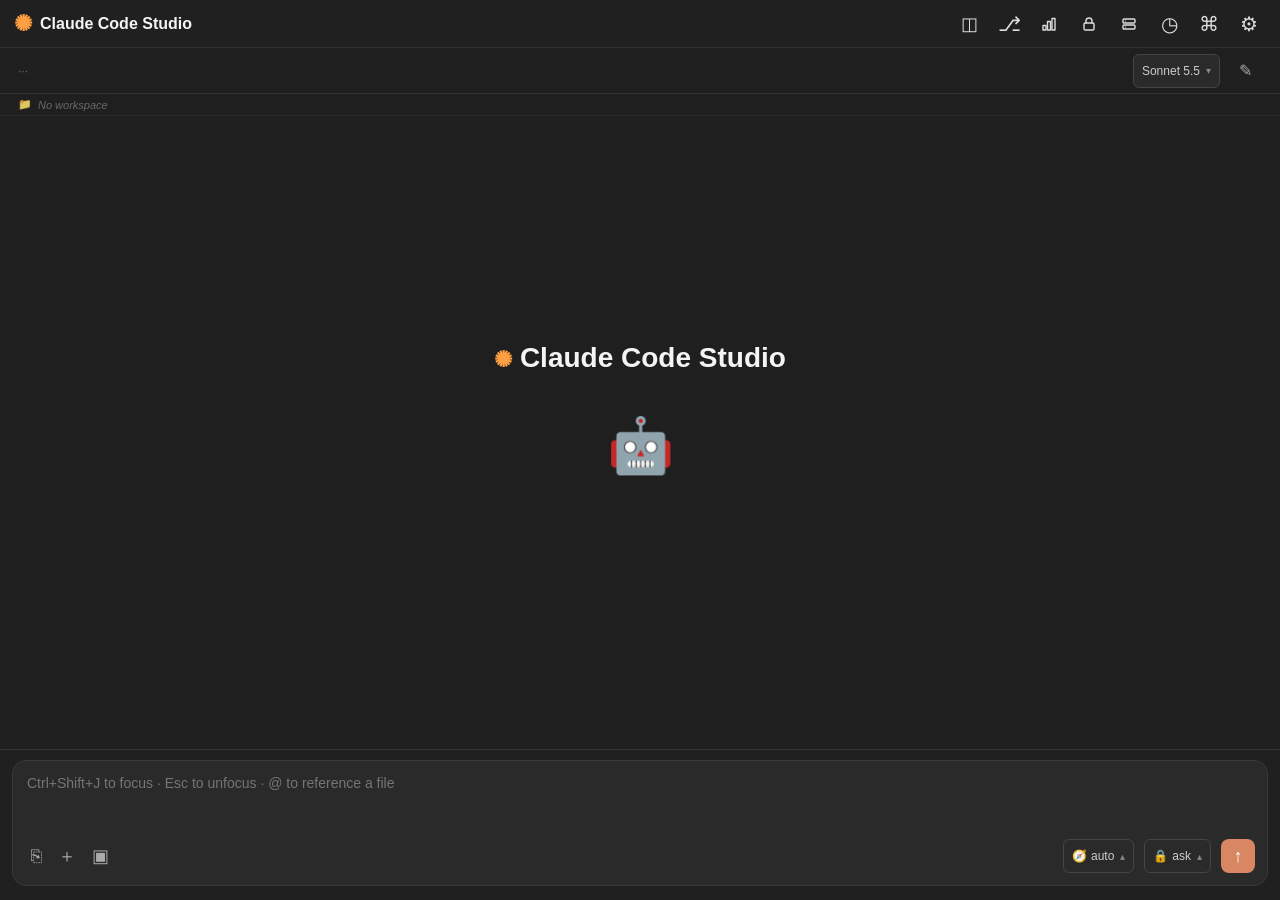
==== commit 67a33322: "feat(models): add Sonnet 5.5 and Fable 5.2 to the model picker Both new models are selectable from t" ====
--- a/ClaudeStudioExtension/Ui/index.html
+++ b/ClaudeStudioExtension/Ui/index.html
@@ -155,6 +155,16 @@
                         </div>
                         <div class="settings-row">
                             <span class="settings-label">
+                                Question picker
+                                <span class="info-icon" title="How the AskUserQuestion picker submits. Instant: a single-choice question sends on click. Always Submit: never sends on click — click an option to toggle it, and combine it with your own text in Other.">ⓘ</span>
+                            </span>
+                            <select id="ask-mode" class="settings-select" onchange="setAskMode(this.value)">
+                                <option value="instant">Instant (send on click)</option>
+                                <option value="always">Always show Submit</option>
+                            </select>
+                        </div>
+                        <div class="settings-row">
+                            <span class="settings-label">
                                 Auto-include attachments
                                 <span class="info-icon" title="When on, attached files are sent to Claude automatically, skipping the per-file 'read this file?' confirmation. You can still drop one with its × chip before sending.">ⓘ</span>
                             </span>
@@ -205,18 +215,6 @@
                                 <input type="checkbox" id="build-errors-toggle" onchange="setAutoSendBuildErrors(this.checked)" />
                                 <span class="toggle-track"></span>
                             </label>
-                        </div>
-                        <div class="settings-row">
-                            <span class="settings-label">
-                                Auto-check background tasks (seconds)
-                                <span class="info-icon" title="Every N seconds, automatically ask Claude to check and report its background tasks. Blank or 0 = Manual (use the ⌘ menu's 'Check background tasks' instead). Only runs while the chat is idle, the composer is empty, and a background task has actually been started this session. The CLI has no completion event, so it keeps checking until you clear the chat or set this back to Manual. Each check is a full turn and costs tokens.">ⓘ</span>
-                            </span>
-                        </div>
-                        <div class="settings-input-wrap">
-                            <input type="text" inputmode="numeric" id="bgcheck-interval-input" class="settings-input" placeholder="Manual"
-                                oninput="setBgCheckInterval(this.value)"
-                                onkeydown="if(event.key==='Enter'){event.preventDefault();this.blur();}" />
-                            <button type="button" class="settings-input-clear" title="Clear" onclick="clearBgCheckInterval()">✕</button>
                         </div>
                         <div class="cmd-divider"></div>
                         <div class="cmd-section">Display</div>
@@ -333,11 +331,16 @@
                             </span>
                             <select id="fallback-model-select" class="settings-select" onchange="setFallbackModel(this.value)">
                                 <option value="">Off</option>
+                                <option value="claude-sonnet-5-5">Sonnet 5.5</option>
                                 <option value="claude-sonnet-5">Sonnet 5</option>
                                 <option value="claude-sonnet-4-6">Sonnet 4.6</option>
+                                <option value="claude-opus-5-5">Opus 5.5</option>
+                                <option value="claude-opus-5">Opus 5</option>
                                 <option value="claude-opus-4-8">Opus 4.8</option>
+                                <option value="claude-fable-5-2">Fable 5.2</option>
+                                <option value="claude-fable-5-1">Fable 5.1</option>
                                 <option value="claude-fable-5">Fable 5</option>
-                                <option value="claude-haiku-4-5-20251001">Haiku 4.5</option>
+                                <option value="claude-haiku-4-5">Haiku 4.5</option>
                             </select>
                         </div>
                         <div class="settings-row">
@@ -477,13 +480,17 @@
                      model id — send payload, caption, /model card and localStorage all
                      read/write it. The visible control is the effort-style button. -->
                 <select class="model-select" hidden>
+                    <option value="claude-sonnet-5-5"         title="Sonnet 5.5 · claude-sonnet-5-5">Sonnet 5.5</option>
                     <option value="claude-sonnet-5"           title="Sonnet 5 · claude-sonnet-5">Sonnet 5</option>
                     <option value="claude-sonnet-4-6"         title="Sonnet 4.6 · claude-sonnet-4-6">Sonnet 4.6</option>
+                    <option value="claude-opus-5-5"           title="Opus 5.5 · claude-opus-5-5">Opus 5.5</option>
                     <option value="claude-opus-5"             title="Opus 5 · claude-opus-5">Opus 5</option>
                     <option value="claude-opus-4-8"           title="Opus 4.8 · claude-opus-4-8">Opus 4.8</option>
                     <option value="opusplan"                  title="Opus Plan · opusplan — Opus while planning, Sonnet for execution">Opus Plan</option>
+                    <option value="claude-fable-5-2"          title="Fable 5.2 · claude-fable-5-2">Fable 5.2</option>
+                    <option value="claude-fable-5-1"          title="Fable 5.1 · claude-fable-5-1">Fable 5.1</option>
                     <option value="claude-fable-5"            title="Fable 5 · claude-fable-5">Fable 5</option>
-                    <option value="claude-haiku-4-5-20251001" title="Haiku 4.5 · claude-haiku-4-5-20251001">Haiku 4.5</option>
+                    <option value="claude-haiku-4-5" title="Haiku 4.5 · claude-haiku-4-5">Haiku 4.5</option>
                 </select>
                 <div class="model-control" id="model-control">
                     <button type="button" class="effort-btn" id="model-btn" onclick="toggleModelPopup()" title="Model">
@@ -596,7 +603,7 @@
         </div>
     </div>
 
-    <div class="cmd-modal-overlay" id="usage-modal-overlay" onclick="if(event.target===this)closeUsageModal()">
+    <div class="cmd-modal-overlay" id="usage-modal-overlay" onclick="if(overlayClicked(event,this))closeUsageModal()">
         <div class="cmd-modal usage-modal">
             <div class="usage-modal-header">
                 <h3>Usage</h3>
@@ -611,7 +618,7 @@
         </div>
     </div>
 
-    <div class="cmd-modal-overlay" id="diff-modal-overlay" onclick="if(event.target===this)closeDiffModal()">
+    <div class="cmd-modal-overlay" id="diff-modal-overlay" onclick="if(overlayClicked(event,this))closeDiffModal()">
         <div class="cmd-modal diff-modal">
             <div class="usage-modal-header">
                 <h3>⎇ Git Diff</h3>
@@ -622,7 +629,7 @@
         </div>
     </div>
 
-    <div class="cmd-modal-overlay" id="tool-diff-modal-overlay" onclick="if(event.target===this)closeToolDiffModal()">
+    <div class="cmd-modal-overlay" id="tool-diff-modal-overlay" onclick="if(overlayClicked(event,this))closeToolDiffModal()">
         <div class="cmd-modal diff-modal">
             <div class="diff-modal-header">
                 <div class="diff-modal-title">
@@ -638,7 +645,7 @@
         </div>
     </div>
 
-    <div class="cmd-modal-overlay" id="perm-modal-overlay" onclick="if(event.target===this)permissionDeny('dismissed')">
+    <div class="cmd-modal-overlay" id="perm-modal-overlay" onclick="if(overlayClicked(event,this))nudgePermissionModal()">
         <div class="cmd-modal perm-modal">
             <div class="perm-modal-header">
                 <span class="perm-modal-icon">🔒</span>
@@ -651,7 +658,7 @@
                 <span class="perm-modal-cwd-icon">📁</span>
                 <span class="perm-modal-cwd-path" id="perm-modal-cwd-path"></span>
             </div>
-            <pre class="perm-modal-input" id="perm-modal-input"></pre>
+            <div class="perm-modal-input" id="perm-modal-input"></div>
             <div class="cmd-modal-buttons perm-modal-buttons">
                 <button class="perm-deny" onclick="permissionDeny()">Deny</button>
                 <button class="perm-allow-session" onclick="permissionAllowSession()">Allow for session</button>
@@ -712,7 +719,7 @@
                     <code>permission auto: … — allowed by rule: …</code> whenever a rule decides one.
                 </div>
                 <details class="perm-rules-examples" id="perm-rules-examples" open
-                         ontoggle="togglePermExamples(this.open)">
+                         ontoggle="window.togglePermExamples && togglePermExamples(this.open)">
                     <summary class="perm-rules-examples-title">Examples — click one to fill the box</summary>
                     <div class="perm-rules-examples-grid">
                     <button type="button" class="perm-rules-example" onclick="fillPermRule('allow','PowerShell(git status)')">
@@ -843,7 +850,7 @@
         </div>
     </div>
 
-    <div class="cmd-modal-overlay" id="cmd-modal-overlay" onclick="if(event.target===this)closeAddCommand()">
+    <div class="cmd-modal-overlay" id="cmd-modal-overlay" onclick="if(overlayClicked(event,this))closeAddCommand()">
         <div class="cmd-modal">
             <h3>Add command</h3>
             <label>Name (shown in menu)</label>
@@ -857,7 +864,8 @@
         </div>
     </div>
 
-    <script src="highlight.min.js"></script>
-    <script src="app.js"></script>
+    <script src="marked.min.js" charset="utf-8"></script>
+    <script src="highlight.min.js" charset="utf-8"></script>
+    <script src="app.js" charset="utf-8"></script>
 </body>
 </html>
--- a/ClaudeStudioExtension/Ui/styles.css
+++ b/ClaudeStudioExtension/Ui/styles.css
@@ -14,10 +14,15 @@
        for contrast on light backgrounds. Border/scrollbar #555s are separate
        and intentionally not tied to this token. */
     --text-dim: #888;
+    /* Make native controls (checkbox, radio, the select drop-down popup, the
+       color input, default scrollbars) follow the theme. Without this the
+       Chromium host renders them dark even on a light page (issue #9). */
+    color-scheme: dark;
 }
 html.light-theme {
     --accent: #b05c35;
     --text-dim: #666;
+    color-scheme: light;
 }
 
 body {
@@ -657,6 +662,31 @@
     max-width: calc(100vw - 40px);
 }
 
+/* A plan or a long tool input can be widened to read more (drag handle on the
+   right edge). A plain permission with a short input keeps the fixed 420px. */
+.perm-modal.perm-modal-resizable {
+    min-width: 360px;
+    max-width: min(920px, calc(100vw - 40px));
+    resize: horizontal;
+    overflow: auto;
+}
+
+/* Plans render Markdown and tend to be long, so their modal opens wider. */
+.perm-modal.perm-modal-plan {
+    width: 640px;
+}
+
+/* Click outside the permission modal: a short pulse instead of a deny. */
+.perm-modal.perm-modal-nudge {
+    animation: perm-modal-nudge 0.25s ease-out;
+}
+
+@keyframes perm-modal-nudge {
+    0%   { transform: scale(1); }
+    40%  { transform: scale(1.02); }
+    100% { transform: scale(1); }
+}
+
 .perm-modal-header {
     display: flex;
     align-items: center;
@@ -719,14 +749,103 @@
     border: 1px solid #3a3a3a;
     border-radius: 6px;
     color: #ddd;
+    font-family: -apple-system, BlinkMacSystemFont, "Segoe UI", Roboto, sans-serif;
+    /* Same Ctrl+Scroll size as the chat; headings and code below use em so the
+       whole plan scales proportionally (page-zoom feel). */
+    font-size: var(--chat-font-size, 13px);
+    padding: 16px;
+    margin: 0 0 14px;
+    max-height: 80vh;
+    overflow: auto;
+    word-break: break-word;
+    line-height: 1.6;
+}
+
+.perm-modal-input h1,
+.perm-modal-input h2,
+.perm-modal-input h3,
+.perm-modal-input h4,
+.perm-modal-input h5,
+.perm-modal-input h6 {
+    margin: 14px 0 8px;
+    font-weight: 600;
+    color: #fff;
+}
+
+.perm-modal-input h1 { font-size: 1.54em; }
+.perm-modal-input h2 { font-size: 1.38em; }
+.perm-modal-input h3 { font-size: 1.23em; }
+.perm-modal-input h4 { font-size: 1.08em; }
+
+.perm-modal-input p {
+    margin: 8px 0;
+}
+
+.perm-modal-input code {
+    background: #2a2a2a;
+    border-radius: 3px;
+    padding: 2px 6px;
     font-family: Consolas, Menlo, monospace;
-    font-size: 12px;
-    padding: 10px 12px;
-    margin: 0 0 14px;
-    max-height: 260px;
-    overflow: auto;
-    white-space: pre-wrap;
-    word-break: break-word;
+    font-size: 0.92em;
+    color: #a8d8ea;
+}
+
+.perm-modal-input pre {
+    background: #0d0d0d;
+    border: 1px solid #3a3a3a;
+    border-radius: 4px;
+    padding: 10px;
+    margin: 10px 0;
+    overflow-x: auto;
+    font-family: Consolas, Menlo, monospace;
+    font-size: 0.92em;
+}
+
+.perm-modal-input ul,
+.perm-modal-input ol {
+    margin: 8px 0;
+    padding-left: 20px;
+}
+
+.perm-modal-input li {
+    margin: 4px 0;
+}
+
+/* GFM task lists (- [ ]) render as disabled checkboxes (view-only). Undo the
+   generic .cmd-modal input styling (full width, border, padding) that stretched
+   them across the row, drop the redundant bullet, and keep the label inline
+   next to the box. */
+.perm-modal-input input[type="checkbox"] {
+    width: auto;
+    margin: 0 6px 0 0;
+    padding: 0;
+    border: 0;
+    box-sizing: content-box;
+    vertical-align: middle;
+}
+
+.perm-modal-input li:has(input[type="checkbox"]) {
+    list-style: none;
+}
+
+.perm-modal-input li:has(input[type="checkbox"]) > p {
+    display: inline;
+    margin: 0;
+}
+
+/* A list nested under a task item indents further so it reads as a sub-list of
+   that checkbox, lining up past the checkbox + label rather than under it. */
+.perm-modal-input li:has(input[type="checkbox"]) > ul,
+.perm-modal-input li:has(input[type="checkbox"]) > ol {
+    padding-left: 50px;
+    margin-top: 4px;
+}
+
+.perm-modal-input blockquote {
+    border-left: 3px solid #555;
+    padding-left: 12px;
+    margin: 8px 0;
+    color: #aaa;
 }
 
 .perm-modal-buttons .perm-allow {
@@ -759,6 +878,31 @@
     background: #f7f7f7;
     border-color: #ddd;
     color: #222;
+}
+
+html.light-theme .perm-modal-input h1,
+html.light-theme .perm-modal-input h2,
+html.light-theme .perm-modal-input h3,
+html.light-theme .perm-modal-input h4,
+html.light-theme .perm-modal-input h5,
+html.light-theme .perm-modal-input h6 {
+    color: #1e1e1e;
+}
+
+html.light-theme .perm-modal-input code {
+    background: #ececec;
+    color: #d73a49;
+}
+
+html.light-theme .perm-modal-input pre {
+    background: #f6f8fa;
+    border-color: #ddd;
+    color: #24292e;
+}
+
+html.light-theme .perm-modal-input blockquote {
+    border-left-color: #ddd;
+    color: #666;
 }
 
 html.light-theme .perm-modal-cwd {
@@ -2005,6 +2149,15 @@
 html.light-theme .model-divider::before,
 html.light-theme .model-divider::after { background: #d8d8d8; }
 
+/* #21 backlog item 16: resume/fork markers (model restored, cache likely
+   expired) reuse the model divider look, but the cache line is long enough
+   to need wrapping in a narrow panel instead of overflowing. */
+.model-divider.resume-divider .model-divider-label {
+    flex: 0 1 auto;
+    white-space: normal;
+    text-align: center;
+}
+
 .msg-branch {
     position: absolute;
     top: -8px;
@@ -2066,6 +2219,14 @@
 }
 .message:hover .msg-rewind { opacity: 1; }
 .msg-rewind:hover { color: #fff; border-color: var(--accent); background: #3a3a3a; }
+
+/* Light theme: the rewind/branch pills and the rewind file list were dark-only
+   (issue #9). */
+html.light-theme .msg-branch,
+html.light-theme .msg-rewind { background: #ebebeb; border-color: #c8c8c8; color: #666; }
+html.light-theme .msg-branch:hover,
+html.light-theme .msg-rewind:hover { background: #e0e0e0; color: #111; border-color: var(--accent); }
+html.light-theme .rewind-file-list { color: #555; }
 
 .rewind-file-list {
     margin: 0 0 10px;
@@ -3040,6 +3201,15 @@
 html.light-theme .settings-input::placeholder { color: #aaa; }
 html.light-theme .settings-input-clear { color: #999; }
 html.light-theme .settings-input-clear:hover { color: #333; }
+/* Settings rows were dark-only: the label (#aaa) washed out on a light panel,
+   and the select / number / color controls kept their dark surfaces. Match the
+   light palette used by .settings-input above (issue #9). */
+html.light-theme .settings-label { color: #333; }
+html.light-theme .settings-select,
+html.light-theme .settings-number { background: #fff; border-color: #bbb; color: #333; }
+html.light-theme .settings-color { background: #fff; border-color: #c8c8c8; }
+html.light-theme .settings-color-reset { color: #666; border-color: #c8c8c8; }
+html.light-theme .settings-color-reset:hover { color: #111; border-color: #999; }
 
 .trusted-workspaces-list {
     padding: 0 2px;
@@ -3256,6 +3426,57 @@
 html.light-theme .ask-question-other { background: #fff; border-color: #bbb; color: #333; }
 html.light-theme .ask-question-other::placeholder { color: #999; }
 html.light-theme .ask-question-btn.selected { color: #5a3210; background: rgba(216, 135, 99, 0.18); border-color: #c87a55; }
+
+/* ── Light-theme completeness sweep (issue #9) ─────────────────
+   The light palette was applied piecemeal, so several surfaces stayed dark or
+   dark-on-dark. Fill the gaps. (color-scheme, set on the roots above, handles
+   the native controls: checkboxes, the select popup, the color input.) */
+
+/* Shared card family: ask picker, MCP status, context usage, model picker,
+   rewind, sign-in, install. The .question-card base was dark-only, so in light
+   theme .ask-question-text flipped to #333 but sat on a #252525 card. Give the
+   card the assistant-bubble light surface, dark body text, and light neutral
+   buttons; primary (.q-yes) keeps its accent and the selected ask option keeps
+   its tint (both handled above). */
+html.light-theme .question-card { background: #efefef; border-color: #d5d5d5; }
+html.light-theme .question-text { color: #333; }
+html.light-theme .claude-install-hint { color: #555; }
+html.light-theme .q-btn:not(.q-yes):not(.selected) { background: #ebebeb; border-color: #c8c8c8; color: #333; }
+html.light-theme .q-btn:not(.q-yes):not(.selected):hover { background: #e0e0e0; color: #000; }
+html.light-theme .pinned-dock { border-top-color: #d5d5d5; }
+html.light-theme .mcp-status-state { color: #666; }
+html.light-theme .doctor-output { background: #f5f5f5; border-color: #ddd; color: #333; }
+
+/* Usage modal and Git Diff modal share .usage-modal-header h3 (the title, incl.
+   its ⎇ / Usage glyph); it was near-white on the now-light modal. */
+html.light-theme .usage-modal-header h3 { color: #1e1e1e; }
+html.light-theme .usage-raw { background: #f5f5f5; border-color: #ddd; color: #333; }
+html.light-theme .usage-session-values { color: #333; }
+html.light-theme .usage-divider { border-top-color: #ddd; }
+html.light-theme .diff-stat { color: #555; border-bottom-color: #ddd; }
+html.light-theme .diff-empty-message { color: #555; }
+
+/* Settings "About" footer (Claude Code Studio name) and the history title. */
+html.light-theme .about-name { color: #1e1e1e; }
+html.light-theme .history-preview { color: #222; }
+
+/* Modal footer buttons (e.g. Close in Trusted workspaces); primary keeps accent. */
+/* Neutral modal buttons only (Close/Cancel and the like). The permission actions
+   (.perm-deny / .perm-allow-session / .perm-allow) carry their own semantic colors
+   (red / blue / green) and must keep them in light theme, so exclude them here;
+   otherwise this rule outweighs their .perm-modal-buttons .perm-* colors and greys
+   them out. */
+html.light-theme .cmd-modal-buttons button:not(.btn-primary):not(.perm-allow):not(.perm-deny):not(.perm-allow-session) { background: #ebebeb; border-color: #c8c8c8; color: #333; }
+html.light-theme .cmd-modal-buttons button:not(.btn-primary):not(.perm-allow):not(.perm-deny):not(.perm-allow-session):hover { background: #e0e0e0; color: #000; }
+
+/* Modal titles (.cmd-modal h3 covers the MCP / custom-command modals), the
+   settings toggles (both states were dark), and the topbar action-btn hover
+   (its light override set color but not the #333 background, so hovering left a
+   dark blob on the light bar). */
+html.light-theme .cmd-modal h3 { color: #1e1e1e; }
+html.light-theme .toggle-track { background: #c8c8c8; }
+html.light-theme .toggle-track::after { background: #fff; }
+html.light-theme .toggle input:checked + .toggle-track { background: rgba(176, 92, 53, 0.35); }
 
 /* ── History delete button ─────────────────────────────────── */
 .history-item {
@@ -3405,7 +3626,7 @@
 html.light-theme .topbar { background: #ececec; border-bottom-color: #d0d0d0; }
 html.light-theme .brand { color: #1e1e1e; }
 html.light-theme .action-btn { color: #444; }
-html.light-theme .action-btn:hover { color: #000; }
+html.light-theme .action-btn:hover { background: #ddd; color: #000; }
 html.light-theme .titlebar { background: #f5f5f5; border-bottom-color: #d0d0d0; color: #1e1e1e; }
 html.light-theme .account-info-muted { color: #888; }
 html.light-theme .account-info-plan { color: #b88066; }
